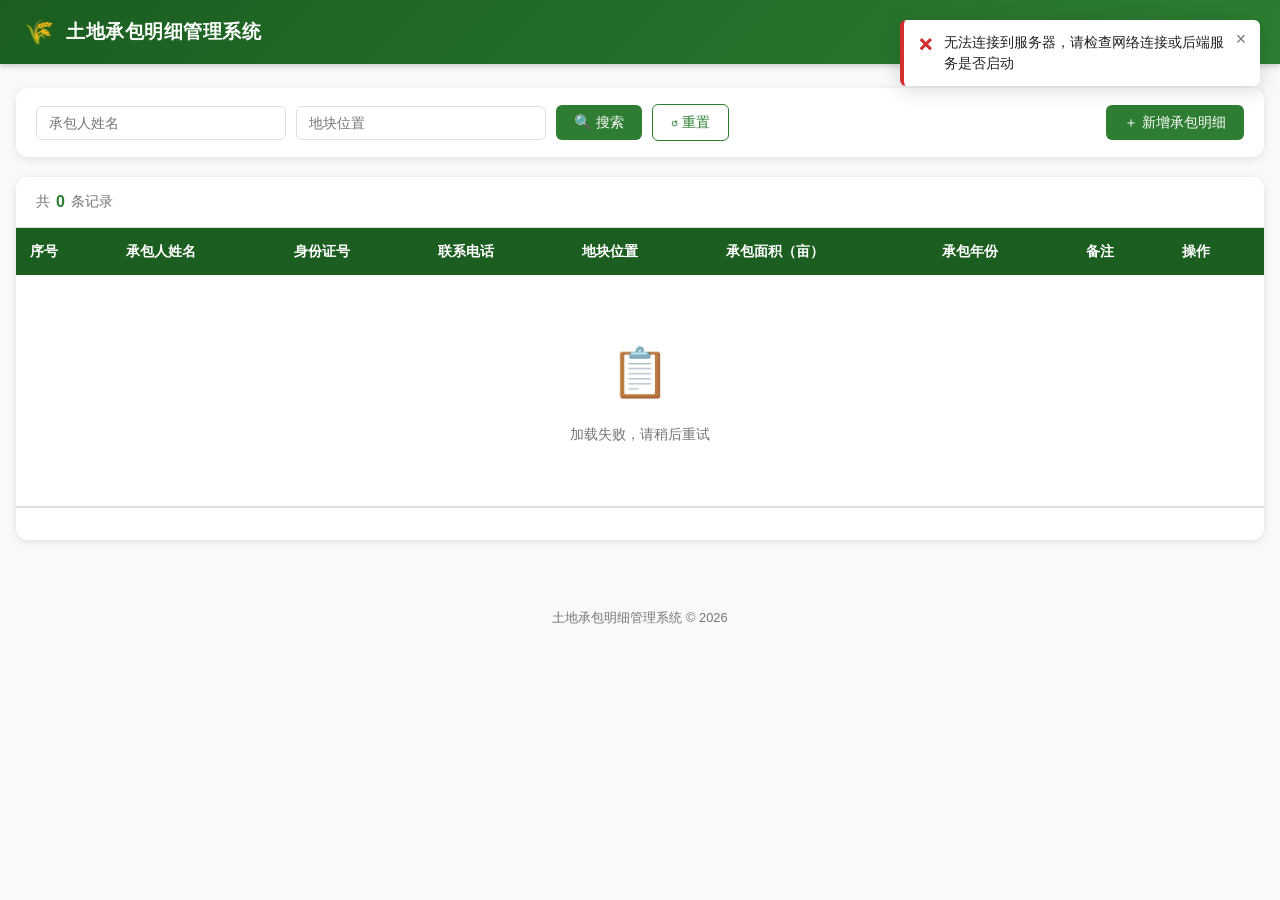
==== index.html @ dae782e6 "Implement land contract frontend management system Co-authored-by: wth803 <54137871+wth803@users.nor" ====
<!DOCTYPE html>
<html lang="zh-CN">
<head>
    <meta charset="UTF-8" />
    <meta name="viewport" content="width=device-width, initial-scale=1.0" />
    <meta name="description" content="土地承包明细管理系统 - 实现土地承包信息的增删改查" />
    <title>土地承包明细管理系统</title>
    <link rel="stylesheet" href="css/style.css" />
</head>
<body>

    <!-- ============================================================
         顶部导航栏
         ============================================================ -->
    <header class="header" role="banner">
        <span class="header-logo" aria-hidden="true">🌾</span>
        <h1 class="header-title">土地承包明细管理系统</h1>
    </header>

    <!-- ============================================================
         主内容区域
         ============================================================ -->
    <main class="main" role="main">

        <!-- 工具栏：搜索框 + 操作按钮 -->
        <section class="toolbar" aria-label="搜索和操作">
            <div class="search-group">
                <input
                    type="text"
                    id="search-name"
                    class="search-input"
                    placeholder="承包人姓名"
                    aria-label="按承包人姓名搜索"
                    maxlength="100"
                />
                <input
                    type="text"
                    id="search-location"
                    class="search-input"
                    placeholder="地块位置"
                    aria-label="按地块位置搜索"
                    maxlength="200"
                />
                <button id="search-btn" class="btn btn-primary" type="button">
                    🔍 搜索
                </button>
                <button id="reset-btn" class="btn btn-secondary" type="button">
                    ↺ 重置
                </button>
            </div>
            <div class="toolbar-actions">
                <button id="add-btn" class="btn btn-primary" type="button">
                    ＋ 新增承包明细
                </button>
            </div>
        </section>

        <!-- 数据卡片：总数显示 + 表格 + 分页 -->
        <section class="data-card" aria-label="土地承包明细列表">

            <!-- 总记录数提示 -->
            <div class="card-info">
                共 <strong id="total-count">0</strong> 条记录
            </div>

            <!-- 表格容器（横向可滚动）-->
            <div class="table-wrapper" role="region" aria-label="数据表格" tabindex="0">
                <table class="data-table" aria-label="土地承包明细数据">
                    <thead>
                        <tr>
                            <th scope="col">序号</th>
                            <th scope="col">承包人姓名</th>
                            <th scope="col">身份证号</th>
                            <th scope="col">联系电话</th>
                            <th scope="col">地块位置</th>
                            <th scope="col">承包面积（亩）</th>
                            <th scope="col">承包年份</th>
                            <th scope="col">备注</th>
                            <th scope="col">操作</th>
                        </tr>
                    </thead>
                    <tbody id="contract-tbody">
                        <!-- 由 JavaScript 动态渲染 -->
                    </tbody>
                </table>
            </div>

            <!-- 分页导航 -->
            <nav class="pagination-wrapper" id="pagination" aria-label="分页导航">
                <!-- 由 JavaScript 动态渲染 -->
            </nav>

        </section>
    </main>

    <!-- ============================================================
         页脚
         ============================================================ -->
    <footer class="footer" role="contentinfo">
        <p>土地承包明细管理系统 &copy; 2026</p>
    </footer>

    <!-- ============================================================
         添加/编辑模态框
         ============================================================ -->
    <div id="contract-modal" class="modal-overlay" role="dialog" aria-modal="true" aria-labelledby="modal-title">
        <div class="modal">

            <!-- 模态框标题栏 -->
            <div class="modal-header">
                <h2 class="modal-title" id="modal-title">新增土地承包明细</h2>
                <button id="modal-close-btn" class="modal-close" type="button" aria-label="关闭对话框">×</button>
            </div>

            <!-- 模态框表单 -->
            <div class="modal-body">
                <form id="contract-form" novalidate>
                    <div class="form-grid">

                        <!-- 承包人姓名 -->
                        <div class="form-group">
                            <label class="form-label" for="field-name">
                                承包人姓名<span class="required" aria-label="必填">*</span>
                            </label>
                            <input
                                type="text"
                                id="field-name"
                                class="form-input"
                                placeholder="请输入承包人姓名"
                                maxlength="50"
                                autocomplete="off"
                            />
                        </div>

                        <!-- 身份证号 -->
                        <div class="form-group">
                            <label class="form-label" for="field-id-card">
                                身份证号<span class="required" aria-label="必填">*</span>
                            </label>
                            <input
                                type="text"
                                id="field-id-card"
                                class="form-input"
                                placeholder="18位身份证号"
                                maxlength="18"
                                autocomplete="off"
                            />
                        </div>

                        <!-- 联系电话 -->
                        <div class="form-group">
                            <label class="form-label" for="field-phone">
                                联系电话<span class="required" aria-label="必填">*</span>
                            </label>
                            <input
                                type="tel"
                                id="field-phone"
                                class="form-input"
                                placeholder="11位手机号码"
                                maxlength="11"
                                autocomplete="off"
                            />
                        </div>

                        <!-- 承包面积 -->
                        <div class="form-group">
                            <label class="form-label" for="field-area">
                                承包面积（亩）<span class="required" aria-label="必填">*</span>
                            </label>
                            <input
                                type="number"
                                id="field-area"
                                class="form-input"
                                placeholder="大于0的数值"
                                min="0.01"
                                step="0.01"
                                autocomplete="off"
                            />
                        </div>

                        <!-- 地块位置 -->
                        <div class="form-group">
                            <label class="form-label" for="field-land-location">
                                地块位置<span class="required" aria-label="必填">*</span>
                            </label>
                            <input
                                type="text"
                                id="field-land-location"
                                class="form-input"
                                placeholder="请输入地块位置"
                                maxlength="200"
                                autocomplete="off"
                            />
                        </div>

                        <!-- 承包年份 -->
                        <div class="form-group">
                            <label class="form-label" for="field-year">
                                承包年份<span class="required" aria-label="必填">*</span>
                            </label>
                            <input
                                type="number"
                                id="field-year"
                                class="form-input"
                                placeholder="1949 ~ 2100"
                                min="1949"
                                max="2100"
                                autocomplete="off"
                            />
                        </div>

                        <!-- 备注（占满整行）-->
                        <div class="form-group full-width">
                            <label class="form-label" for="field-remark">备注</label>
                            <textarea
                                id="field-remark"
                                class="form-textarea"
                                placeholder="选填，如签约年限、特殊说明等"
                                maxlength="500"
                            ></textarea>
                        </div>

                    </div>
                </form>
            </div>

            <!-- 模态框底部按钮 -->
            <div class="modal-footer">
                <button id="modal-cancel-btn" class="btn btn-secondary" type="button">取消</button>
                <button id="modal-submit-btn" class="btn btn-primary" type="submit" form="contract-form">
                    保存
                </button>
            </div>

        </div>
    </div>

    <!-- ============================================================
         Toast 通知容器
         ============================================================ -->
    <div id="toast-container" class="toast-container" role="region" aria-live="polite" aria-label="通知消息"></div>

    <!-- ============================================================
         Loading 加载遮罩
         ============================================================ -->
    <div id="loading-overlay" class="loading-overlay" role="status" aria-live="polite">
        <div class="loading-spinner" aria-hidden="true"></div>
        <span id="loading-text" class="loading-text">加载中...</span>
    </div>

    <!-- ============================================================
         JavaScript 文件加载（按依赖顺序）
         ============================================================ -->
    <script src="js/utils.js"></script>
    <script src="js/api.js"></script>
    <script src="js/validation.js"></script>
    <script src="js/modal.js"></script>
    <script src="js/contracts.js"></script>
    <script src="js/app.js"></script>

</body>
</html>
---- css/style.css ----
/* ========================================
   style.css - 土地承包明细管理系统样式
   使用 CSS 变量定义绿色农业主题
   ======================================== */

/* ---------- CSS 变量：主题色（绿色农业主题）---------- */
:root {
    --color-primary: #2e7d32;        /* 主色调：深绿 */
    --color-primary-light: #4caf50;  /* 浅绿 */
    --color-primary-dark: #1b5e20;   /* 更深的绿 */
    --color-primary-bg: #e8f5e9;     /* 极浅绿背景 */
    --color-accent: #66bb6a;         /* 强调色 */
    --color-danger: #d32f2f;         /* 危险/删除色：红 */
    --color-danger-light: #ef9a9a;
    --color-warning: #f57c00;        /* 警告色：橙 */
    --color-info: #0277bd;           /* 信息色：蓝 */
    --color-success: #2e7d32;        /* 成功色：深绿 */
    --color-text: #212121;           /* 主文字色 */
    --color-text-secondary: #757575; /* 次要文字色 */
    --color-border: #e0e0e0;         /* 边框色 */
    --color-bg: #f9f9f9;             /* 页面背景 */
    --color-card: #ffffff;           /* 卡片背景 */
    --color-table-header: #1b5e20;   /* 表头背景 */
    --color-table-row-even: #f1f8e9; /* 表格偶数行背景 */
    --color-table-hover: #dcedc8;    /* 表格行悬停背景 */

    --border-radius: 6px;
    --border-radius-lg: 12px;
    --shadow: 0 2px 8px rgba(0, 0, 0, 0.1);
    --shadow-lg: 0 4px 20px rgba(0, 0, 0, 0.15);
    --transition: 0.2s ease;

    --font-family: 'PingFang SC', 'Microsoft YaHei', 'Helvetica Neue', Arial, sans-serif;
}

/* ---------- 基础重置 ---------- */
*, *::before, *::after {
    box-sizing: border-box;
    margin: 0;
    padding: 0;
}

html {
    font-size: 16px;
    scroll-behavior: smooth;
}

body {
    font-family: var(--font-family);
    color: var(--color-text);
    background-color: var(--color-bg);
    line-height: 1.6;
    min-height: 100vh;
}

body.modal-open {
    overflow: hidden;
}

/* ---------- 顶部导航栏 ---------- */
.header {
    background: linear-gradient(135deg, var(--color-primary-dark), var(--color-primary));
    color: #fff;
    padding: 0 24px;
    height: 64px;
    display: flex;
    align-items: center;
    box-shadow: 0 2px 6px rgba(0,0,0,0.2);
    position: sticky;
    top: 0;
    z-index: 100;
}

.header-logo {
    font-size: 1.5rem;
    margin-right: 12px;
}

.header-title {
    font-size: 1.2rem;
    font-weight: 600;
    letter-spacing: 0.5px;
}

/* ---------- 主内容区域 ---------- */
.main {
    max-width: 1400px;
    margin: 0 auto;
    padding: 24px 16px;
}

/* ---------- 工具栏（搜索 + 添加按钮）---------- */
.toolbar {
    background: var(--color-card);
    border-radius: var(--border-radius-lg);
    padding: 16px 20px;
    margin-bottom: 20px;
    box-shadow: var(--shadow);
    display: flex;
    flex-wrap: wrap;
    align-items: center;
    gap: 12px;
}

.search-group {
    display: flex;
    flex-wrap: wrap;
    align-items: center;
    gap: 10px;
    flex: 1;
}

.search-input {
    padding: 8px 12px;
    border: 1px solid var(--color-border);
    border-radius: var(--border-radius);
    font-size: 0.9rem;
    color: var(--color-text);
    background: #fff;
    transition: border-color var(--transition);
    min-width: 160px;
    flex: 1;
    max-width: 250px;
}

.search-input:focus {
    outline: none;
    border-color: var(--color-primary-light);
    box-shadow: 0 0 0 3px rgba(76,175,80,0.15);
}

.search-input::placeholder {
    color: var(--color-text-secondary);
}

.toolbar-actions {
    display: flex;
    gap: 10px;
    flex-shrink: 0;
    margin-left: auto;
}

/* ---------- 按钮样式 ---------- */
.btn {
    display: inline-flex;
    align-items: center;
    justify-content: center;
    gap: 6px;
    padding: 8px 18px;
    border: none;
    border-radius: var(--border-radius);
    font-size: 0.9rem;
    font-family: var(--font-family);
    cursor: pointer;
    transition: background var(--transition), transform var(--transition), box-shadow var(--transition);
    white-space: nowrap;
    text-decoration: none;
    user-select: none;
}

.btn:active {
    transform: translateY(1px);
}

.btn:disabled {
    opacity: 0.6;
    cursor: not-allowed;
}

/* 主要按钮（搜索、添加、保存）*/
.btn-primary {
    background: var(--color-primary);
    color: #fff;
}

.btn-primary:hover:not(:disabled) {
    background: var(--color-primary-dark);
    box-shadow: 0 2px 6px rgba(46,125,50,0.35);
}

/* 次要按钮（重置、取消）*/
.btn-secondary {
    background: #fff;
    color: var(--color-primary);
    border: 1px solid var(--color-primary);
}

.btn-secondary:hover:not(:disabled) {
    background: var(--color-primary-bg);
}

/* 危险按钮（删除）*/
.btn-danger {
    background: var(--color-danger);
    color: #fff;
}

.btn-danger:hover:not(:disabled) {
    background: #b71c1c;
    box-shadow: 0 2px 6px rgba(211,47,47,0.35);
}

/* 表格操作小按钮 */
.btn-sm {
    padding: 4px 12px;
    font-size: 0.8rem;
}

.btn-edit {
    background: var(--color-primary-light);
    color: #fff;
}

.btn-edit:hover {
    background: var(--color-primary);
}

.btn-delete {
    background: #ef5350;
    color: #fff;
}

.btn-delete:hover {
    background: var(--color-danger);
}

/* ---------- 数据卡片容器 ---------- */
.data-card {
    background: var(--color-card);
    border-radius: var(--border-radius-lg);
    box-shadow: var(--shadow);
    overflow: hidden;
}

/* 卡片顶部信息栏 */
.card-info {
    padding: 12px 20px;
    border-bottom: 1px solid var(--color-border);
    font-size: 0.9rem;
    color: var(--color-text-secondary);
    display: flex;
    align-items: center;
    gap: 6px;
}

.card-info strong {
    color: var(--color-primary);
    font-size: 1rem;
}

/* ---------- 表格样式 ---------- */
.table-wrapper {
    overflow-x: auto;
    -webkit-overflow-scrolling: touch;
}

.data-table {
    width: 100%;
    border-collapse: collapse;
    font-size: 0.9rem;
    min-width: 900px;
}

.data-table thead th {
    background: var(--color-table-header);
    color: #fff;
    padding: 12px 14px;
    text-align: left;
    font-weight: 600;
    white-space: nowrap;
    position: sticky;
    top: 0;
    z-index: 1;
}

.data-table thead th:first-child {
    border-radius: 0;
}

.data-table tbody tr {
    border-bottom: 1px solid var(--color-border);
    transition: background var(--transition);
}

.data-table tbody tr:nth-child(even) {
    background: var(--color-table-row-even);
}

.data-table tbody tr:hover {
    background: var(--color-table-hover);
}

.data-table td {
    padding: 10px 14px;
    vertical-align: middle;
}

/* 超长文字截断 */
.location-cell,
.remark-cell {
    max-width: 180px;
    overflow: hidden;
    text-overflow: ellipsis;
    white-space: nowrap;
}

/* 操作列 */
.action-cell {
    white-space: nowrap;
    display: flex;
    gap: 6px;
    flex-wrap: nowrap;
}

/* ---------- 空状态 ---------- */
.empty-state {
    text-align: center;
    padding: 60px 20px !important;
    color: var(--color-text-secondary);
}

.empty-icon {
    font-size: 3rem;
    margin-bottom: 12px;
}

/* ---------- 分页 ---------- */
.pagination-wrapper {
    padding: 16px 20px;
    display: flex;
    justify-content: center;
    align-items: center;
    flex-wrap: wrap;
    gap: 6px;
    border-top: 1px solid var(--color-border);
}

.page-btn {
    min-width: 38px;
    height: 36px;
    padding: 0 10px;
    border: 1px solid var(--color-border);
    background: #fff;
    color: var(--color-primary);
    border-radius: var(--border-radius);
    font-size: 0.85rem;
    cursor: pointer;
    transition: all var(--transition);
    white-space: nowrap;
}

.page-btn:hover:not(:disabled):not(.active) {
    background: var(--color-primary-bg);
    border-color: var(--color-primary);
}

.page-btn.active {
    background: var(--color-primary);
    color: #fff;
    border-color: var(--color-primary);
    font-weight: 600;
}

.page-btn.disabled,
.page-btn:disabled {
    color: var(--color-text-secondary);
    cursor: not-allowed;
    opacity: 0.5;
}

.page-ellipsis {
    display: inline-flex;
    align-items: center;
    justify-content: center;
    min-width: 28px;
    height: 36px;
    color: var(--color-text-secondary);
    font-size: 0.9rem;
}

/* ---------- 模态框 ---------- */
.modal-overlay {
    display: none;
    position: fixed;
    inset: 0;
    background: rgba(0, 0, 0, 0.5);
    z-index: 1000;
    align-items: center;
    justify-content: center;
    padding: 16px;
}

.modal-overlay.active {
    display: flex;
}

.modal {
    background: var(--color-card);
    border-radius: var(--border-radius-lg);
    box-shadow: var(--shadow-lg);
    width: 100%;
    max-width: 560px;
    max-height: 90vh;
    display: flex;
    flex-direction: column;
    animation: modalIn 0.2s ease;
}

@keyframes modalIn {
    from { transform: translateY(-20px); opacity: 0; }
    to { transform: translateY(0); opacity: 1; }
}

/* 模态框标题栏 */
.modal-header {
    display: flex;
    align-items: center;
    justify-content: space-between;
    padding: 18px 24px;
    border-bottom: 1px solid var(--color-border);
    background: var(--color-primary-bg);
    border-radius: var(--border-radius-lg) var(--border-radius-lg) 0 0;
    flex-shrink: 0;
}

.modal-title {
    font-size: 1.1rem;
    font-weight: 600;
    color: var(--color-primary-dark);
}

.modal-close {
    background: none;
    border: none;
    font-size: 1.4rem;
    cursor: pointer;
    color: var(--color-text-secondary);
    padding: 4px 8px;
    border-radius: 4px;
    line-height: 1;
    transition: background var(--transition), color var(--transition);
}

.modal-close:hover {
    background: var(--color-border);
    color: var(--color-text);
}

/* 模态框内容区（可滚动）*/
.modal-body {
    padding: 20px 24px;
    overflow-y: auto;
    flex: 1;
}

/* 模态框底部操作栏 */
.modal-footer {
    display: flex;
    justify-content: flex-end;
    gap: 12px;
    padding: 16px 24px;
    border-top: 1px solid var(--color-border);
    flex-shrink: 0;
}

/* ---------- 表单样式 ---------- */
.form-grid {
    display: grid;
    grid-template-columns: 1fr 1fr;
    gap: 16px;
}

.form-group {
    display: flex;
    flex-direction: column;
    gap: 6px;
}

/* 备注字段占满整行 */
.form-group.full-width {
    grid-column: 1 / -1;
}

.form-label {
    font-size: 0.875rem;
    font-weight: 500;
    color: var(--color-text);
}

/* 必填标记 */
.form-label .required {
    color: var(--color-danger);
    margin-left: 2px;
}

.form-input,
.form-textarea {
    padding: 9px 12px;
    border: 1px solid var(--color-border);
    border-radius: var(--border-radius);
    font-size: 0.9rem;
    font-family: var(--font-family);
    color: var(--color-text);
    background: #fff;
    transition: border-color var(--transition), box-shadow var(--transition);
    width: 100%;
}

.form-input:focus,
.form-textarea:focus {
    outline: none;
    border-color: var(--color-primary-light);
    box-shadow: 0 0 0 3px rgba(76,175,80,0.15);
}

.form-textarea {
    resize: vertical;
    min-height: 72px;
}

/* 验证失败时的输入框红色边框 */
.form-input.input-error,
.form-textarea.input-error {
    border-color: var(--color-danger);
    box-shadow: 0 0 0 3px rgba(211,47,47,0.12);
}

/* 字段错误提示文字 */
.field-error {
    font-size: 0.78rem;
    color: var(--color-danger);
    display: block;
    margin-top: 2px;
}

/* ---------- Toast 通知 ---------- */
.toast-container {
    position: fixed;
    top: 20px;
    right: 20px;
    z-index: 9999;
    display: flex;
    flex-direction: column;
    gap: 8px;
    max-width: 360px;
    width: calc(100vw - 40px);
    pointer-events: none;
}

.toast {
    display: flex;
    align-items: flex-start;
    gap: 10px;
    padding: 12px 14px;
    border-radius: var(--border-radius);
    box-shadow: var(--shadow-lg);
    background: #fff;
    border-left: 4px solid;
    opacity: 0;
    transform: translateX(30px);
    transition: opacity 0.3s ease, transform 0.3s ease;
    pointer-events: auto;
    word-break: break-word;
}

.toast.toast-show {
    opacity: 1;
    transform: translateX(0);
}

.toast.toast-hide {
    opacity: 0;
    transform: translateX(30px);
}

.toast-success { border-left-color: var(--color-success); }
.toast-error   { border-left-color: var(--color-danger); }
.toast-warning { border-left-color: var(--color-warning); }
.toast-info    { border-left-color: var(--color-info); }

.toast-icon {
    font-size: 1rem;
    font-weight: bold;
    flex-shrink: 0;
    margin-top: 1px;
}

.toast-success .toast-icon { color: var(--color-success); }
.toast-error   .toast-icon { color: var(--color-danger); }
.toast-warning .toast-icon { color: var(--color-warning); }
.toast-info    .toast-icon { color: var(--color-info); }

.toast-message {
    flex: 1;
    font-size: 0.875rem;
    line-height: 1.5;
}

.toast-close {
    background: none;
    border: none;
    cursor: pointer;
    color: var(--color-text-secondary);
    font-size: 1.1rem;
    padding: 0;
    line-height: 1;
    flex-shrink: 0;
    margin-top: -1px;
    transition: color var(--transition);
}

.toast-close:hover {
    color: var(--color-text);
}

/* ---------- Loading 遮罩 ---------- */
.loading-overlay {
    display: none;
    position: fixed;
    inset: 0;
    background: rgba(255, 255, 255, 0.75);
    z-index: 2000;
    align-items: center;
    justify-content: center;
    flex-direction: column;
    gap: 16px;
}

.loading-overlay.active {
    display: flex;
}

.loading-spinner {
    width: 44px;
    height: 44px;
    border: 4px solid var(--color-primary-bg);
    border-top-color: var(--color-primary);
    border-radius: 50%;
    animation: spin 0.8s linear infinite;
}

@keyframes spin {
    to { transform: rotate(360deg); }
}

.loading-text {
    font-size: 0.9rem;
    color: var(--color-primary-dark);
    font-weight: 500;
}

/* ---------- 页脚 ---------- */
.footer {
    text-align: center;
    padding: 20px;
    color: var(--color-text-secondary);
    font-size: 0.8rem;
    margin-top: 24px;
}

/* ========================================
   响应式设计 - 媒体查询
   ======================================== */

/* ---------- 平板端（≤ 1024px）---------- */
@media (max-width: 1024px) {
    .main {
        padding: 16px 12px;
    }

    .location-cell,
    .remark-cell {
        max-width: 120px;
    }
}

/* ---------- 手机端（≤ 768px）---------- */
@media (max-width: 768px) {
    .header {
        padding: 0 16px;
        height: 56px;
    }

    .header-title {
        font-size: 1rem;
    }

    .main {
        padding: 12px 10px;
    }

    .toolbar {
        flex-direction: column;
        align-items: stretch;
        gap: 10px;
    }

    .search-group {
        flex-direction: column;
        align-items: stretch;
    }

    .search-input {
        max-width: 100%;
        width: 100%;
    }

    .toolbar-actions {
        margin-left: 0;
        justify-content: flex-end;
    }

    /* 移动端表格横向滚动 */
    .table-wrapper {
        overflow-x: auto;
    }

    .card-info {
        padding: 10px 14px;
        font-size: 0.85rem;
    }

    /* 模态框在移动端全屏 */
    .modal-overlay {
        padding: 0;
        align-items: flex-end;
    }

    .modal {
        max-width: 100%;
        max-height: 96vh;
        border-radius: var(--border-radius-lg) var(--border-radius-lg) 0 0;
        animation: modalInMobile 0.25s ease;
    }

    @keyframes modalInMobile {
        from { transform: translateY(40px); opacity: 0; }
        to { transform: translateY(0); opacity: 1; }
    }

    .form-grid {
        grid-template-columns: 1fr;
    }

    .form-group.full-width {
        grid-column: 1;
    }

    .modal-body {
        padding: 16px;
    }

    .modal-header,
    .modal-footer {
        padding: 14px 16px;
    }

    .pagination-wrapper {
        padding: 12px;
        gap: 4px;
    }

    .page-btn {
        min-width: 32px;
        height: 32px;
        font-size: 0.8rem;
        padding: 0 8px;
    }

    /* Toast 在移动端靠底部 */
    .toast-container {
        top: auto;
        bottom: 20px;
        right: 10px;
        left: 10px;
        width: auto;
        max-width: 100%;
    }
}

/* ---------- 超小屏（≤ 480px）---------- */
@media (max-width: 480px) {
    .header-logo {
        display: none;
    }

    .btn {
        padding: 7px 12px;
        font-size: 0.85rem;
    }

    .action-cell {
        flex-direction: column;
    }

    .btn-sm {
        width: 100%;
        justify-content: center;
    }
}
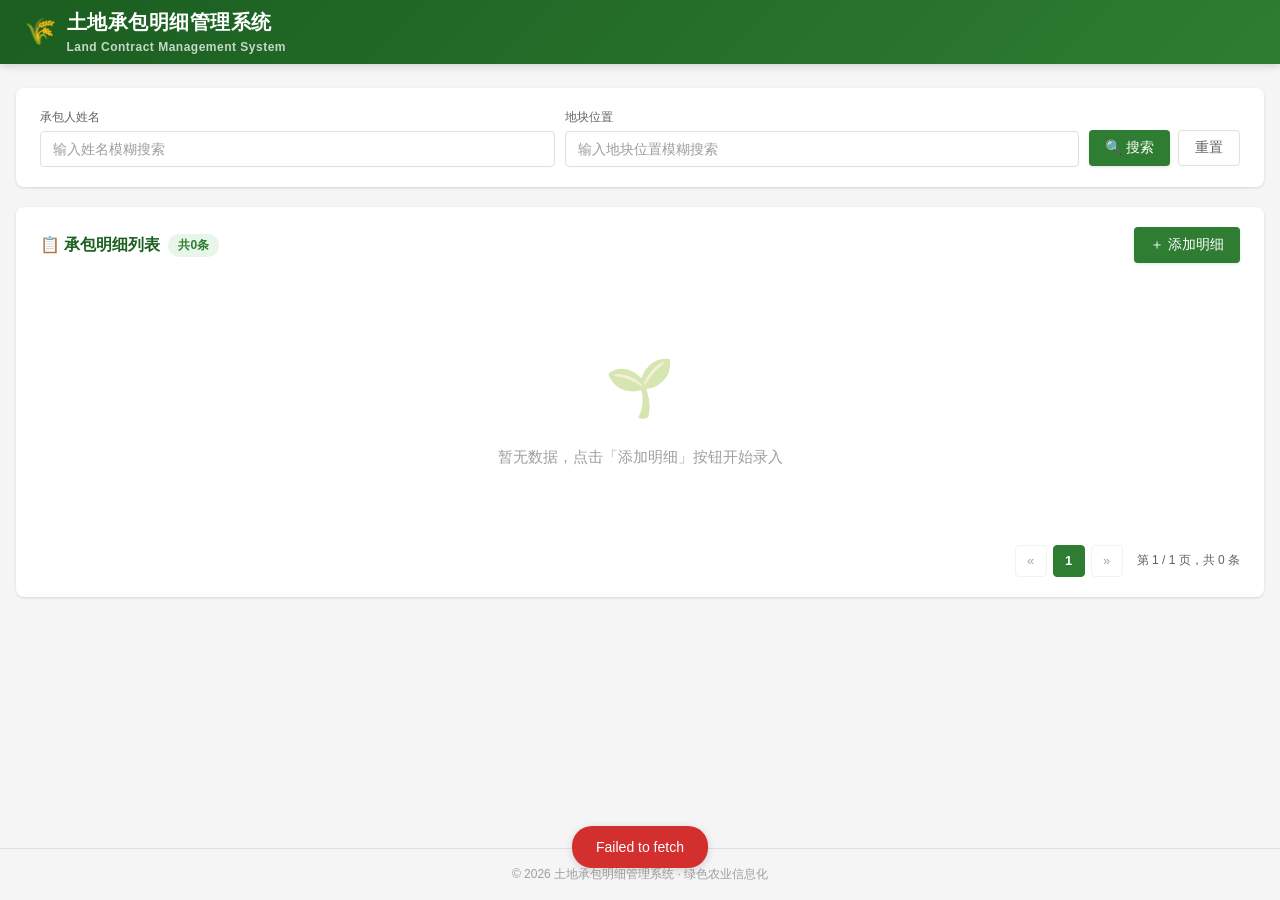
==== commit 962c4001: "feat: implement land contract management frontend SPA Co-authored-by: wth803 <54137871+wth803@users." ====
--- a/index.html
+++ b/index.html
@@ -1,262 +1,278 @@
 <!DOCTYPE html>
 <html lang="zh-CN">
 <head>
-    <meta charset="UTF-8" />
-    <meta name="viewport" content="width=device-width, initial-scale=1.0" />
-    <meta name="description" content="土地承包明细管理系统 - 实现土地承包信息的增删改查" />
-    <title>土地承包明细管理系统</title>
-    <link rel="stylesheet" href="css/style.css" />
+  <meta charset="UTF-8" />
+  <meta name="viewport" content="width=device-width, initial-scale=1.0" />
+  <title>土地承包明细管理系统</title>
+  <link rel="stylesheet" href="css/style.css" />
 </head>
 <body>
-
-    <!-- ============================================================
-         顶部导航栏
-         ============================================================ -->
+  <div class="page-wrapper">
+
+    <!-- ==================== 顶部导航 ==================== -->
     <header class="header" role="banner">
-        <span class="header-logo" aria-hidden="true">🌾</span>
-        <h1 class="header-title">土地承包明细管理系统</h1>
+      <div class="header-brand">
+        <span class="logo-icon" aria-hidden="true">🌾</span>
+        <div>
+          <div>土地承包明细管理系统</div>
+          <div class="header-subtitle">Land Contract Management System</div>
+        </div>
+      </div>
     </header>
 
-    <!-- ============================================================
-         主内容区域
-         ============================================================ -->
-    <main class="main" role="main">
-
-        <!-- 工具栏：搜索框 + 操作按钮 -->
-        <section class="toolbar" aria-label="搜索和操作">
-            <div class="search-group">
-                <input
-                    type="text"
-                    id="search-name"
-                    class="search-input"
-                    placeholder="承包人姓名"
-                    aria-label="按承包人姓名搜索"
-                    maxlength="100"
-                />
-                <input
-                    type="text"
-                    id="search-location"
-                    class="search-input"
-                    placeholder="地块位置"
-                    aria-label="按地块位置搜索"
-                    maxlength="200"
-                />
-                <button id="search-btn" class="btn btn-primary" type="button">
-                    🔍 搜索
-                </button>
-                <button id="reset-btn" class="btn btn-secondary" type="button">
-                    ↺ 重置
-                </button>
-            </div>
-            <div class="toolbar-actions">
-                <button id="add-btn" class="btn btn-primary" type="button">
-                    ＋ 新增承包明细
-                </button>
-            </div>
-        </section>
-
-        <!-- 数据卡片：总数显示 + 表格 + 分页 -->
-        <section class="data-card" aria-label="土地承包明细列表">
-
-            <!-- 总记录数提示 -->
-            <div class="card-info">
-                共 <strong id="total-count">0</strong> 条记录
-            </div>
-
-            <!-- 表格容器（横向可滚动）-->
-            <div class="table-wrapper" role="region" aria-label="数据表格" tabindex="0">
-                <table class="data-table" aria-label="土地承包明细数据">
-                    <thead>
-                        <tr>
-                            <th scope="col">序号</th>
-                            <th scope="col">承包人姓名</th>
-                            <th scope="col">身份证号</th>
-                            <th scope="col">联系电话</th>
-                            <th scope="col">地块位置</th>
-                            <th scope="col">承包面积（亩）</th>
-                            <th scope="col">承包年份</th>
-                            <th scope="col">备注</th>
-                            <th scope="col">操作</th>
-                        </tr>
-                    </thead>
-                    <tbody id="contract-tbody">
-                        <!-- 由 JavaScript 动态渲染 -->
-                    </tbody>
-                </table>
-            </div>
-
-            <!-- 分页导航 -->
-            <nav class="pagination-wrapper" id="pagination" aria-label="分页导航">
-                <!-- 由 JavaScript 动态渲染 -->
-            </nav>
-
-        </section>
+    <!-- ==================== 主内容区 ==================== -->
+    <main class="main-content" role="main">
+
+      <!-- 搜索卡片 -->
+      <section class="card" aria-label="搜索">
+        <div class="search-bar">
+          <div class="search-group">
+            <label for="searchName">承包人姓名</label>
+            <input
+              type="text"
+              id="searchName"
+              class="form-control"
+              placeholder="输入姓名模糊搜索"
+              maxlength="100"
+              aria-label="按承包人姓名搜索"
+            />
+          </div>
+          <div class="search-group">
+            <label for="searchLocation">地块位置</label>
+            <input
+              type="text"
+              id="searchLocation"
+              class="form-control"
+              placeholder="输入地块位置模糊搜索"
+              maxlength="200"
+              aria-label="按地块位置搜索"
+            />
+          </div>
+          <div class="search-actions">
+            <button id="searchBtn" class="btn btn-primary" aria-label="搜索">🔍 搜索</button>
+            <button id="resetBtn" class="btn btn-secondary" aria-label="重置搜索">重置</button>
+          </div>
+        </div>
+      </section>
+
+      <!-- 列表卡片 -->
+      <section class="card" id="tableSection" aria-label="土地承包明细列表">
+
+        <!-- 工具栏 -->
+        <div class="toolbar">
+          <div class="toolbar-left">
+            <h2 class="section-title">📋 承包明细列表</h2>
+            <span class="total-badge">共 <span id="totalCount">0</span> 条</span>
+          </div>
+          <div class="toolbar-right">
+            <button id="addBtn" class="btn btn-primary" aria-label="添加土地承包明细">
+              ＋ 添加明细
+            </button>
+          </div>
+        </div>
+
+        <!-- 表格 -->
+        <div id="tableWrapper" class="table-wrapper" role="region" aria-label="数据表格">
+          <table class="data-table" aria-label="土地承包明细数据表">
+            <thead>
+              <tr>
+                <th scope="col">#</th>
+                <th scope="col">承包人姓名</th>
+                <th scope="col">身份证号</th>
+                <th scope="col">联系电话</th>
+                <th scope="col">地块位置</th>
+                <th scope="col">面积（亩）</th>
+                <th scope="col">承包年份</th>
+                <th scope="col">备注</th>
+                <th scope="col">操作</th>
+              </tr>
+            </thead>
+            <tbody id="contractTableBody"></tbody>
+          </table>
+        </div>
+
+        <!-- 空数据提示 -->
+        <div id="emptyState" class="empty-state" style="display:none;" role="status" aria-live="polite">
+          <div class="empty-icon" aria-hidden="true">🌱</div>
+          <p>暂无数据，点击「添加明细」按钮开始录入</p>
+        </div>
+
+        <!-- 分页 -->
+        <nav id="pagination" class="pagination-wrapper" aria-label="分页导航"></nav>
+
+      </section>
     </main>
 
-    <!-- ============================================================
-         页脚
-         ============================================================ -->
+    <!-- ==================== 页脚 ==================== -->
     <footer class="footer" role="contentinfo">
-        <p>土地承包明细管理系统 &copy; 2026</p>
+      <p>&copy; 2026 土地承包明细管理系统 · 绿色农业信息化</p>
     </footer>
-
-    <!-- ============================================================
-         添加/编辑模态框
-         ============================================================ -->
-    <div id="contract-modal" class="modal-overlay" role="dialog" aria-modal="true" aria-labelledby="modal-title">
-        <div class="modal">
-
-            <!-- 模态框标题栏 -->
-            <div class="modal-header">
-                <h2 class="modal-title" id="modal-title">新增土地承包明细</h2>
-                <button id="modal-close-btn" class="modal-close" type="button" aria-label="关闭对话框">×</button>
-            </div>
-
-            <!-- 模态框表单 -->
-            <div class="modal-body">
-                <form id="contract-form" novalidate>
-                    <div class="form-grid">
-
-                        <!-- 承包人姓名 -->
-                        <div class="form-group">
-                            <label class="form-label" for="field-name">
-                                承包人姓名<span class="required" aria-label="必填">*</span>
-                            </label>
-                            <input
-                                type="text"
-                                id="field-name"
-                                class="form-input"
-                                placeholder="请输入承包人姓名"
-                                maxlength="50"
-                                autocomplete="off"
-                            />
-                        </div>
-
-                        <!-- 身份证号 -->
-                        <div class="form-group">
-                            <label class="form-label" for="field-id-card">
-                                身份证号<span class="required" aria-label="必填">*</span>
-                            </label>
-                            <input
-                                type="text"
-                                id="field-id-card"
-                                class="form-input"
-                                placeholder="18位身份证号"
-                                maxlength="18"
-                                autocomplete="off"
-                            />
-                        </div>
-
-                        <!-- 联系电话 -->
-                        <div class="form-group">
-                            <label class="form-label" for="field-phone">
-                                联系电话<span class="required" aria-label="必填">*</span>
-                            </label>
-                            <input
-                                type="tel"
-                                id="field-phone"
-                                class="form-input"
-                                placeholder="11位手机号码"
-                                maxlength="11"
-                                autocomplete="off"
-                            />
-                        </div>
-
-                        <!-- 承包面积 -->
-                        <div class="form-group">
-                            <label class="form-label" for="field-area">
-                                承包面积（亩）<span class="required" aria-label="必填">*</span>
-                            </label>
-                            <input
-                                type="number"
-                                id="field-area"
-                                class="form-input"
-                                placeholder="大于0的数值"
-                                min="0.01"
-                                step="0.01"
-                                autocomplete="off"
-                            />
-                        </div>
-
-                        <!-- 地块位置 -->
-                        <div class="form-group">
-                            <label class="form-label" for="field-land-location">
-                                地块位置<span class="required" aria-label="必填">*</span>
-                            </label>
-                            <input
-                                type="text"
-                                id="field-land-location"
-                                class="form-input"
-                                placeholder="请输入地块位置"
-                                maxlength="200"
-                                autocomplete="off"
-                            />
-                        </div>
-
-                        <!-- 承包年份 -->
-                        <div class="form-group">
-                            <label class="form-label" for="field-year">
-                                承包年份<span class="required" aria-label="必填">*</span>
-                            </label>
-                            <input
-                                type="number"
-                                id="field-year"
-                                class="form-input"
-                                placeholder="1949 ~ 2100"
-                                min="1949"
-                                max="2100"
-                                autocomplete="off"
-                            />
-                        </div>
-
-                        <!-- 备注（占满整行）-->
-                        <div class="form-group full-width">
-                            <label class="form-label" for="field-remark">备注</label>
-                            <textarea
-                                id="field-remark"
-                                class="form-textarea"
-                                placeholder="选填，如签约年限、特殊说明等"
-                                maxlength="500"
-                            ></textarea>
-                        </div>
-
-                    </div>
-                </form>
-            </div>
-
-            <!-- 模态框底部按钮 -->
-            <div class="modal-footer">
-                <button id="modal-cancel-btn" class="btn btn-secondary" type="button">取消</button>
-                <button id="modal-submit-btn" class="btn btn-primary" type="submit" form="contract-form">
-                    保存
-                </button>
-            </div>
-
-        </div>
+  </div><!-- end .page-wrapper -->
+
+  <!-- ==================== 添加/编辑 模态框 ==================== -->
+  <div id="contractModal" class="modal-overlay" role="dialog" aria-modal="true" aria-labelledby="modalTitle">
+    <div class="modal-box">
+      <div class="modal-header">
+        <h3 id="modalTitle" class="modal-title">添加土地承包明细</h3>
+        <button id="modalCloseBtn" class="modal-close" aria-label="关闭">&times;</button>
+      </div>
+      <div class="modal-body">
+        <form id="contractForm" novalidate autocomplete="off">
+          <div class="form-grid">
+
+            <!-- 姓名 -->
+            <div class="form-group">
+              <label for="fieldName" class="form-label">
+                承包人姓名<span class="required">*</span>
+              </label>
+              <input
+                type="text"
+                id="fieldName"
+                class="form-control"
+                placeholder="请输入承包人姓名"
+                maxlength="50"
+                data-error-target="errorName"
+                aria-describedby="errorName"
+              />
+              <span id="errorName" class="field-error" role="alert"></span>
+            </div>
+
+            <!-- 身份证号 -->
+            <div class="form-group">
+              <label for="fieldIdCard" class="form-label">
+                身份证号<span class="required">*</span>
+              </label>
+              <input
+                type="text"
+                id="fieldIdCard"
+                class="form-control"
+                placeholder="18位，末位可为X"
+                maxlength="18"
+                data-error-target="errorIdCard"
+                aria-describedby="errorIdCard"
+              />
+              <span id="errorIdCard" class="field-error" role="alert"></span>
+            </div>
+
+            <!-- 联系电话 -->
+            <div class="form-group">
+              <label for="fieldPhone" class="form-label">
+                联系电话<span class="required">*</span>
+              </label>
+              <input
+                type="text"
+                id="fieldPhone"
+                class="form-control"
+                placeholder="11位纯数字"
+                maxlength="11"
+                data-error-target="errorPhone"
+                aria-describedby="errorPhone"
+              />
+              <span id="errorPhone" class="field-error" role="alert"></span>
+            </div>
+
+            <!-- 承包年份 -->
+            <div class="form-group">
+              <label for="fieldYear" class="form-label">
+                承包年份<span class="required">*</span>
+              </label>
+              <input
+                type="number"
+                id="fieldYear"
+                class="form-control"
+                placeholder="1949 ~ 2100"
+                min="1949"
+                max="2100"
+                data-error-target="errorYear"
+                aria-describedby="errorYear"
+              />
+              <span id="errorYear" class="field-error" role="alert"></span>
+            </div>
+
+            <!-- 地块位置（占整行） -->
+            <div class="form-group full-width">
+              <label for="fieldLandLocation" class="form-label">
+                地块位置<span class="required">*</span>
+              </label>
+              <input
+                type="text"
+                id="fieldLandLocation"
+                class="form-control"
+                placeholder="请输入地块位置"
+                maxlength="200"
+                data-error-target="errorLandLocation"
+                aria-describedby="errorLandLocation"
+              />
+              <span id="errorLandLocation" class="field-error" role="alert"></span>
+            </div>
+
+            <!-- 承包面积 -->
+            <div class="form-group">
+              <label for="fieldArea" class="form-label">
+                承包面积（亩）<span class="required">*</span>
+              </label>
+              <input
+                type="number"
+                id="fieldArea"
+                class="form-control"
+                placeholder="大于 0 的数值"
+                min="0.01"
+                step="0.01"
+                data-error-target="errorArea"
+                aria-describedby="errorArea"
+              />
+              <span id="errorArea" class="field-error" role="alert"></span>
+            </div>
+
+            <!-- 备注 -->
+            <div class="form-group full-width">
+              <label for="fieldRemark" class="form-label">备注</label>
+              <textarea
+                id="fieldRemark"
+                class="form-control"
+                placeholder="可选，填写相关备注信息"
+                maxlength="500"
+                rows="3"
+              ></textarea>
+            </div>
+
+          </div><!-- end .form-grid -->
+        </form>
+      </div>
+      <div class="modal-footer">
+        <button id="modalCancelBtn" class="btn btn-secondary">取消</button>
+        <button id="submitBtn" class="btn btn-primary">提交</button>
+      </div>
     </div>
-
-    <!-- ============================================================
-         Toast 通知容器
-         ============================================================ -->
-    <div id="toast-container" class="toast-container" role="region" aria-live="polite" aria-label="通知消息"></div>
-
-    <!-- ============================================================
-         Loading 加载遮罩
-         ============================================================ -->
-    <div id="loading-overlay" class="loading-overlay" role="status" aria-live="polite">
-        <div class="loading-spinner" aria-hidden="true"></div>
-        <span id="loading-text" class="loading-text">加载中...</span>
+  </div>
+
+  <!-- ==================== 删除确认对话框 ==================== -->
+  <div id="deleteDialog" class="dialog-overlay" role="alertdialog" aria-modal="true" aria-labelledby="deleteDialogTitle">
+    <div class="dialog-box">
+      <div class="dialog-icon" aria-hidden="true">⚠️</div>
+      <h3 id="deleteDialogTitle" class="dialog-title">确认删除</h3>
+      <p id="deleteConfirmMsg" class="dialog-msg"></p>
+      <div class="dialog-actions">
+        <button id="deleteCancelBtn" class="btn btn-secondary">取消</button>
+        <button id="deleteConfirmBtn" class="btn btn-danger">确认删除</button>
+      </div>
     </div>
-
-    <!-- ============================================================
-         JavaScript 文件加载（按依赖顺序）
-         ============================================================ -->
-    <script src="js/utils.js"></script>
-    <script src="js/api.js"></script>
-    <script src="js/validation.js"></script>
-    <script src="js/modal.js"></script>
-    <script src="js/contracts.js"></script>
-    <script src="js/app.js"></script>
-
+  </div>
+
+  <!-- ==================== Loading 遮罩 ==================== -->
+  <div id="loadingOverlay" class="loading-overlay" role="status" aria-label="加载中" aria-live="polite">
+    <div class="spinner" aria-hidden="true"></div>
+  </div>
+
+  <!-- ==================== Toast 通知 ==================== -->
+  <div id="toast" class="toast" role="status" aria-live="polite" aria-atomic="true"></div>
+
+  <!-- ==================== JavaScript 模块（按依赖顺序加载） ==================== -->
+  <script src="js/utils.js"></script>
+  <script src="js/api.js"></script>
+  <script src="js/validation.js"></script>
+  <script src="js/modal.js"></script>
+  <script src="js/contracts.js"></script>
+  <script src="js/app.js"></script>
 </body>
 </html>
--- a/css/style.css
+++ b/css/style.css
@@ -1,800 +1,790 @@
-/* ========================================
-   style.css - 土地承包明细管理系统样式
-   使用 CSS 变量定义绿色农业主题
-   ======================================== */
-
-/* ---------- CSS 变量：主题色（绿色农业主题）---------- */
+/* ============================================================
+   style.css - 绿色农业主题样式
+   CSS 变量统一管理主题色，支持响应式布局
+   ============================================================ */
+
+/* ==================== CSS 变量 ==================== */
 :root {
-    --color-primary: #2e7d32;        /* 主色调：深绿 */
-    --color-primary-light: #4caf50;  /* 浅绿 */
-    --color-primary-dark: #1b5e20;   /* 更深的绿 */
-    --color-primary-bg: #e8f5e9;     /* 极浅绿背景 */
-    --color-accent: #66bb6a;         /* 强调色 */
-    --color-danger: #d32f2f;         /* 危险/删除色：红 */
-    --color-danger-light: #ef9a9a;
-    --color-warning: #f57c00;        /* 警告色：橙 */
-    --color-info: #0277bd;           /* 信息色：蓝 */
-    --color-success: #2e7d32;        /* 成功色：深绿 */
-    --color-text: #212121;           /* 主文字色 */
-    --color-text-secondary: #757575; /* 次要文字色 */
-    --color-border: #e0e0e0;         /* 边框色 */
-    --color-bg: #f9f9f9;             /* 页面背景 */
-    --color-card: #ffffff;           /* 卡片背景 */
-    --color-table-header: #1b5e20;   /* 表头背景 */
-    --color-table-row-even: #f1f8e9; /* 表格偶数行背景 */
-    --color-table-hover: #dcedc8;    /* 表格行悬停背景 */
-
-    --border-radius: 6px;
-    --border-radius-lg: 12px;
-    --shadow: 0 2px 8px rgba(0, 0, 0, 0.1);
-    --shadow-lg: 0 4px 20px rgba(0, 0, 0, 0.15);
-    --transition: 0.2s ease;
-
-    --font-family: 'PingFang SC', 'Microsoft YaHei', 'Helvetica Neue', Arial, sans-serif;
-}
-
-/* ---------- 基础重置 ---------- */
+  --color-primary: #2e7d32;       /* 主绿色 */
+  --color-primary-dark: #1b5e20;  /* 深绿色（hover） */
+  --color-primary-light: #4caf50; /* 浅绿色（高亮） */
+  --color-primary-bg: #e8f5e9;    /* 极浅绿背景 */
+  --color-accent: #81c784;        /* 点缀绿 */
+
+  --color-danger: #d32f2f;
+  --color-danger-dark: #b71c1c;
+  --color-warning: #f57c00;
+  --color-success: #388e3c;
+  --color-info: #1565c0;
+
+  --color-text-primary: #212121;
+  --color-text-secondary: #616161;
+  --color-text-disabled: #9e9e9e;
+
+  --color-bg: #f5f5f5;
+  --color-surface: #ffffff;
+  --color-border: #e0e0e0;
+  --color-border-focus: var(--color-primary);
+
+  --border-radius-sm: 4px;
+  --border-radius: 8px;
+  --border-radius-lg: 12px;
+
+  --shadow-sm: 0 1px 3px rgba(0, 0, 0, 0.12);
+  --shadow: 0 2px 8px rgba(0, 0, 0, 0.15);
+  --shadow-lg: 0 8px 24px rgba(0, 0, 0, 0.18);
+
+  --transition: 0.2s ease;
+  --font-family: -apple-system, BlinkMacSystemFont, 'Segoe UI', 'PingFang SC', 'Hiragino Sans GB', 'Microsoft YaHei', sans-serif;
+}
+
+/* ==================== 基础重置 ==================== */
 *, *::before, *::after {
-    box-sizing: border-box;
-    margin: 0;
-    padding: 0;
+  box-sizing: border-box;
+  margin: 0;
+  padding: 0;
 }
 
 html {
-    font-size: 16px;
-    scroll-behavior: smooth;
+  font-size: 16px;
+  scroll-behavior: smooth;
 }
 
 body {
-    font-family: var(--font-family);
-    color: var(--color-text);
-    background-color: var(--color-bg);
-    line-height: 1.6;
-    min-height: 100vh;
+  font-family: var(--font-family);
+  font-size: 14px;
+  color: var(--color-text-primary);
+  background-color: var(--color-bg);
+  line-height: 1.6;
+  min-height: 100vh;
 }
 
 body.modal-open {
-    overflow: hidden;
-}
-
-/* ---------- 顶部导航栏 ---------- */
+  overflow: hidden;
+}
+
+/* ==================== 页面布局 ==================== */
+.page-wrapper {
+  min-height: 100vh;
+  display: flex;
+  flex-direction: column;
+}
+
+/* ---------- 顶部导航 ---------- */
 .header {
-    background: linear-gradient(135deg, var(--color-primary-dark), var(--color-primary));
-    color: #fff;
-    padding: 0 24px;
-    height: 64px;
-    display: flex;
-    align-items: center;
-    box-shadow: 0 2px 6px rgba(0,0,0,0.2);
-    position: sticky;
-    top: 0;
-    z-index: 100;
-}
-
-.header-logo {
-    font-size: 1.5rem;
-    margin-right: 12px;
-}
-
-.header-title {
-    font-size: 1.2rem;
-    font-weight: 600;
-    letter-spacing: 0.5px;
-}
-
-/* ---------- 主内容区域 ---------- */
-.main {
-    max-width: 1400px;
-    margin: 0 auto;
-    padding: 24px 16px;
-}
-
-/* ---------- 工具栏（搜索 + 添加按钮）---------- */
-.toolbar {
-    background: var(--color-card);
-    border-radius: var(--border-radius-lg);
-    padding: 16px 20px;
-    margin-bottom: 20px;
-    box-shadow: var(--shadow);
-    display: flex;
-    flex-wrap: wrap;
-    align-items: center;
-    gap: 12px;
-}
-
-.search-group {
-    display: flex;
-    flex-wrap: wrap;
-    align-items: center;
-    gap: 10px;
-    flex: 1;
-}
-
-.search-input {
-    padding: 8px 12px;
-    border: 1px solid var(--color-border);
-    border-radius: var(--border-radius);
-    font-size: 0.9rem;
-    color: var(--color-text);
-    background: #fff;
-    transition: border-color var(--transition);
-    min-width: 160px;
-    flex: 1;
-    max-width: 250px;
-}
-
-.search-input:focus {
-    outline: none;
-    border-color: var(--color-primary-light);
-    box-shadow: 0 0 0 3px rgba(76,175,80,0.15);
-}
-
-.search-input::placeholder {
-    color: var(--color-text-secondary);
-}
-
-.toolbar-actions {
-    display: flex;
-    gap: 10px;
-    flex-shrink: 0;
-    margin-left: auto;
-}
-
-/* ---------- 按钮样式 ---------- */
-.btn {
-    display: inline-flex;
-    align-items: center;
-    justify-content: center;
-    gap: 6px;
-    padding: 8px 18px;
-    border: none;
-    border-radius: var(--border-radius);
-    font-size: 0.9rem;
-    font-family: var(--font-family);
-    cursor: pointer;
-    transition: background var(--transition), transform var(--transition), box-shadow var(--transition);
-    white-space: nowrap;
-    text-decoration: none;
-    user-select: none;
-}
-
-.btn:active {
-    transform: translateY(1px);
-}
-
-.btn:disabled {
-    opacity: 0.6;
-    cursor: not-allowed;
-}
-
-/* 主要按钮（搜索、添加、保存）*/
-.btn-primary {
-    background: var(--color-primary);
-    color: #fff;
-}
-
-.btn-primary:hover:not(:disabled) {
-    background: var(--color-primary-dark);
-    box-shadow: 0 2px 6px rgba(46,125,50,0.35);
-}
-
-/* 次要按钮（重置、取消）*/
-.btn-secondary {
-    background: #fff;
-    color: var(--color-primary);
-    border: 1px solid var(--color-primary);
-}
-
-.btn-secondary:hover:not(:disabled) {
-    background: var(--color-primary-bg);
-}
-
-/* 危险按钮（删除）*/
-.btn-danger {
-    background: var(--color-danger);
-    color: #fff;
-}
-
-.btn-danger:hover:not(:disabled) {
-    background: #b71c1c;
-    box-shadow: 0 2px 6px rgba(211,47,47,0.35);
-}
-
-/* 表格操作小按钮 */
-.btn-sm {
-    padding: 4px 12px;
-    font-size: 0.8rem;
-}
-
-.btn-edit {
-    background: var(--color-primary-light);
-    color: #fff;
-}
-
-.btn-edit:hover {
-    background: var(--color-primary);
-}
-
-.btn-delete {
-    background: #ef5350;
-    color: #fff;
-}
-
-.btn-delete:hover {
-    background: var(--color-danger);
-}
-
-/* ---------- 数据卡片容器 ---------- */
-.data-card {
-    background: var(--color-card);
-    border-radius: var(--border-radius-lg);
-    box-shadow: var(--shadow);
-    overflow: hidden;
-}
-
-/* 卡片顶部信息栏 */
-.card-info {
-    padding: 12px 20px;
-    border-bottom: 1px solid var(--color-border);
-    font-size: 0.9rem;
-    color: var(--color-text-secondary);
-    display: flex;
-    align-items: center;
-    gap: 6px;
-}
-
-.card-info strong {
-    color: var(--color-primary);
-    font-size: 1rem;
-}
-
-/* ---------- 表格样式 ---------- */
-.table-wrapper {
-    overflow-x: auto;
-    -webkit-overflow-scrolling: touch;
-}
-
-.data-table {
-    width: 100%;
-    border-collapse: collapse;
-    font-size: 0.9rem;
-    min-width: 900px;
-}
-
-.data-table thead th {
-    background: var(--color-table-header);
-    color: #fff;
-    padding: 12px 14px;
-    text-align: left;
-    font-weight: 600;
-    white-space: nowrap;
-    position: sticky;
-    top: 0;
-    z-index: 1;
-}
-
-.data-table thead th:first-child {
-    border-radius: 0;
-}
-
-.data-table tbody tr {
-    border-bottom: 1px solid var(--color-border);
-    transition: background var(--transition);
-}
-
-.data-table tbody tr:nth-child(even) {
-    background: var(--color-table-row-even);
-}
-
-.data-table tbody tr:hover {
-    background: var(--color-table-hover);
-}
-
-.data-table td {
-    padding: 10px 14px;
-    vertical-align: middle;
-}
-
-/* 超长文字截断 */
-.location-cell,
-.remark-cell {
-    max-width: 180px;
-    overflow: hidden;
-    text-overflow: ellipsis;
-    white-space: nowrap;
-}
-
-/* 操作列 */
-.action-cell {
-    white-space: nowrap;
-    display: flex;
-    gap: 6px;
-    flex-wrap: nowrap;
-}
-
-/* ---------- 空状态 ---------- */
-.empty-state {
-    text-align: center;
-    padding: 60px 20px !important;
-    color: var(--color-text-secondary);
-}
-
-.empty-icon {
-    font-size: 3rem;
-    margin-bottom: 12px;
-}
-
-/* ---------- 分页 ---------- */
-.pagination-wrapper {
-    padding: 16px 20px;
-    display: flex;
-    justify-content: center;
-    align-items: center;
-    flex-wrap: wrap;
-    gap: 6px;
-    border-top: 1px solid var(--color-border);
-}
-
-.page-btn {
-    min-width: 38px;
-    height: 36px;
-    padding: 0 10px;
-    border: 1px solid var(--color-border);
-    background: #fff;
-    color: var(--color-primary);
-    border-radius: var(--border-radius);
-    font-size: 0.85rem;
-    cursor: pointer;
-    transition: all var(--transition);
-    white-space: nowrap;
-}
-
-.page-btn:hover:not(:disabled):not(.active) {
-    background: var(--color-primary-bg);
-    border-color: var(--color-primary);
-}
-
-.page-btn.active {
-    background: var(--color-primary);
-    color: #fff;
-    border-color: var(--color-primary);
-    font-weight: 600;
-}
-
-.page-btn.disabled,
-.page-btn:disabled {
-    color: var(--color-text-secondary);
-    cursor: not-allowed;
-    opacity: 0.5;
-}
-
-.page-ellipsis {
-    display: inline-flex;
-    align-items: center;
-    justify-content: center;
-    min-width: 28px;
-    height: 36px;
-    color: var(--color-text-secondary);
-    font-size: 0.9rem;
-}
-
-/* ---------- 模态框 ---------- */
-.modal-overlay {
-    display: none;
-    position: fixed;
-    inset: 0;
-    background: rgba(0, 0, 0, 0.5);
-    z-index: 1000;
-    align-items: center;
-    justify-content: center;
-    padding: 16px;
-}
-
-.modal-overlay.active {
-    display: flex;
-}
-
-.modal {
-    background: var(--color-card);
-    border-radius: var(--border-radius-lg);
-    box-shadow: var(--shadow-lg);
-    width: 100%;
-    max-width: 560px;
-    max-height: 90vh;
-    display: flex;
-    flex-direction: column;
-    animation: modalIn 0.2s ease;
-}
-
-@keyframes modalIn {
-    from { transform: translateY(-20px); opacity: 0; }
-    to { transform: translateY(0); opacity: 1; }
-}
-
-/* 模态框标题栏 */
-.modal-header {
-    display: flex;
-    align-items: center;
-    justify-content: space-between;
-    padding: 18px 24px;
-    border-bottom: 1px solid var(--color-border);
-    background: var(--color-primary-bg);
-    border-radius: var(--border-radius-lg) var(--border-radius-lg) 0 0;
-    flex-shrink: 0;
-}
-
-.modal-title {
-    font-size: 1.1rem;
-    font-weight: 600;
-    color: var(--color-primary-dark);
-}
-
-.modal-close {
-    background: none;
-    border: none;
-    font-size: 1.4rem;
-    cursor: pointer;
-    color: var(--color-text-secondary);
-    padding: 4px 8px;
-    border-radius: 4px;
-    line-height: 1;
-    transition: background var(--transition), color var(--transition);
-}
-
-.modal-close:hover {
-    background: var(--color-border);
-    color: var(--color-text);
-}
-
-/* 模态框内容区（可滚动）*/
-.modal-body {
-    padding: 20px 24px;
-    overflow-y: auto;
-    flex: 1;
-}
-
-/* 模态框底部操作栏 */
-.modal-footer {
-    display: flex;
-    justify-content: flex-end;
-    gap: 12px;
-    padding: 16px 24px;
-    border-top: 1px solid var(--color-border);
-    flex-shrink: 0;
-}
-
-/* ---------- 表单样式 ---------- */
-.form-grid {
-    display: grid;
-    grid-template-columns: 1fr 1fr;
-    gap: 16px;
-}
-
-.form-group {
-    display: flex;
-    flex-direction: column;
-    gap: 6px;
-}
-
-/* 备注字段占满整行 */
-.form-group.full-width {
-    grid-column: 1 / -1;
-}
-
-.form-label {
-    font-size: 0.875rem;
-    font-weight: 500;
-    color: var(--color-text);
-}
-
-/* 必填标记 */
-.form-label .required {
-    color: var(--color-danger);
-    margin-left: 2px;
-}
-
-.form-input,
-.form-textarea {
-    padding: 9px 12px;
-    border: 1px solid var(--color-border);
-    border-radius: var(--border-radius);
-    font-size: 0.9rem;
-    font-family: var(--font-family);
-    color: var(--color-text);
-    background: #fff;
-    transition: border-color var(--transition), box-shadow var(--transition);
-    width: 100%;
-}
-
-.form-input:focus,
-.form-textarea:focus {
-    outline: none;
-    border-color: var(--color-primary-light);
-    box-shadow: 0 0 0 3px rgba(76,175,80,0.15);
-}
-
-.form-textarea {
-    resize: vertical;
-    min-height: 72px;
-}
-
-/* 验证失败时的输入框红色边框 */
-.form-input.input-error,
-.form-textarea.input-error {
-    border-color: var(--color-danger);
-    box-shadow: 0 0 0 3px rgba(211,47,47,0.12);
-}
-
-/* 字段错误提示文字 */
-.field-error {
-    font-size: 0.78rem;
-    color: var(--color-danger);
-    display: block;
-    margin-top: 2px;
-}
-
-/* ---------- Toast 通知 ---------- */
-.toast-container {
-    position: fixed;
-    top: 20px;
-    right: 20px;
-    z-index: 9999;
-    display: flex;
-    flex-direction: column;
-    gap: 8px;
-    max-width: 360px;
-    width: calc(100vw - 40px);
-    pointer-events: none;
-}
-
-.toast {
-    display: flex;
-    align-items: flex-start;
-    gap: 10px;
-    padding: 12px 14px;
-    border-radius: var(--border-radius);
-    box-shadow: var(--shadow-lg);
-    background: #fff;
-    border-left: 4px solid;
-    opacity: 0;
-    transform: translateX(30px);
-    transition: opacity 0.3s ease, transform 0.3s ease;
-    pointer-events: auto;
-    word-break: break-word;
-}
-
-.toast.toast-show {
-    opacity: 1;
-    transform: translateX(0);
-}
-
-.toast.toast-hide {
-    opacity: 0;
-    transform: translateX(30px);
-}
-
-.toast-success { border-left-color: var(--color-success); }
-.toast-error   { border-left-color: var(--color-danger); }
-.toast-warning { border-left-color: var(--color-warning); }
-.toast-info    { border-left-color: var(--color-info); }
-
-.toast-icon {
-    font-size: 1rem;
-    font-weight: bold;
-    flex-shrink: 0;
-    margin-top: 1px;
-}
-
-.toast-success .toast-icon { color: var(--color-success); }
-.toast-error   .toast-icon { color: var(--color-danger); }
-.toast-warning .toast-icon { color: var(--color-warning); }
-.toast-info    .toast-icon { color: var(--color-info); }
-
-.toast-message {
-    flex: 1;
-    font-size: 0.875rem;
-    line-height: 1.5;
-}
-
-.toast-close {
-    background: none;
-    border: none;
-    cursor: pointer;
-    color: var(--color-text-secondary);
-    font-size: 1.1rem;
-    padding: 0;
-    line-height: 1;
-    flex-shrink: 0;
-    margin-top: -1px;
-    transition: color var(--transition);
-}
-
-.toast-close:hover {
-    color: var(--color-text);
-}
-
-/* ---------- Loading 遮罩 ---------- */
-.loading-overlay {
-    display: none;
-    position: fixed;
-    inset: 0;
-    background: rgba(255, 255, 255, 0.75);
-    z-index: 2000;
-    align-items: center;
-    justify-content: center;
-    flex-direction: column;
-    gap: 16px;
-}
-
-.loading-overlay.active {
-    display: flex;
-}
-
-.loading-spinner {
-    width: 44px;
-    height: 44px;
-    border: 4px solid var(--color-primary-bg);
-    border-top-color: var(--color-primary);
-    border-radius: 50%;
-    animation: spin 0.8s linear infinite;
-}
-
-@keyframes spin {
-    to { transform: rotate(360deg); }
-}
-
-.loading-text {
-    font-size: 0.9rem;
-    color: var(--color-primary-dark);
-    font-weight: 500;
+  background: linear-gradient(135deg, var(--color-primary-dark) 0%, var(--color-primary) 100%);
+  color: #fff;
+  padding: 0 24px;
+  height: 64px;
+  display: flex;
+  align-items: center;
+  justify-content: space-between;
+  box-shadow: var(--shadow);
+  position: sticky;
+  top: 0;
+  z-index: 100;
+}
+
+.header-brand {
+  display: flex;
+  align-items: center;
+  gap: 10px;
+  font-size: 20px;
+  font-weight: 700;
+  letter-spacing: 0.5px;
+}
+
+.header-brand .logo-icon {
+  font-size: 26px;
+}
+
+.header-subtitle {
+  font-size: 12px;
+  opacity: 0.75;
+}
+
+/* ---------- 主内容区 ---------- */
+.main-content {
+  flex: 1;
+  max-width: 1280px;
+  width: 100%;
+  margin: 0 auto;
+  padding: 24px 16px 40px;
+}
+
+/* ---------- 卡片容器 ---------- */
+.card {
+  background: var(--color-surface);
+  border-radius: var(--border-radius);
+  box-shadow: var(--shadow-sm);
+  padding: 20px 24px;
+  margin-bottom: 20px;
 }
 
 /* ---------- 页脚 ---------- */
 .footer {
+  text-align: center;
+  padding: 16px;
+  font-size: 12px;
+  color: var(--color-text-disabled);
+  border-top: 1px solid var(--color-border);
+}
+
+/* ==================== 工具栏 ==================== */
+.toolbar {
+  display: flex;
+  align-items: center;
+  justify-content: space-between;
+  flex-wrap: wrap;
+  gap: 12px;
+  margin-bottom: 20px;
+}
+
+.toolbar-left {
+  display: flex;
+  align-items: center;
+  gap: 8px;
+  flex-wrap: wrap;
+}
+
+.toolbar-right {
+  display: flex;
+  align-items: center;
+  gap: 8px;
+}
+
+.section-title {
+  font-size: 16px;
+  font-weight: 600;
+  color: var(--color-primary-dark);
+  display: flex;
+  align-items: center;
+  gap: 6px;
+}
+
+.total-badge {
+  display: inline-flex;
+  align-items: center;
+  justify-content: center;
+  background: var(--color-primary-bg);
+  color: var(--color-primary);
+  border-radius: 12px;
+  padding: 2px 10px;
+  font-size: 12px;
+  font-weight: 600;
+}
+
+/* ==================== 搜索栏 ==================== */
+.search-bar {
+  display: flex;
+  flex-wrap: wrap;
+  gap: 10px;
+  align-items: flex-end;
+}
+
+.search-group {
+  display: flex;
+  flex-direction: column;
+  gap: 4px;
+  flex: 1;
+  min-width: 160px;
+}
+
+.search-group label {
+  font-size: 12px;
+  color: var(--color-text-secondary);
+  font-weight: 500;
+}
+
+.search-actions {
+  display: flex;
+  gap: 8px;
+  align-items: flex-end;
+  padding-bottom: 1px;
+}
+
+/* ==================== 表单控件 ==================== */
+.form-control {
+  width: 100%;
+  height: 36px;
+  padding: 0 12px;
+  border: 1px solid var(--color-border);
+  border-radius: var(--border-radius-sm);
+  font-size: 14px;
+  font-family: var(--font-family);
+  color: var(--color-text-primary);
+  background: var(--color-surface);
+  transition: border-color var(--transition), box-shadow var(--transition);
+  outline: none;
+}
+
+.form-control:focus {
+  border-color: var(--color-border-focus);
+  box-shadow: 0 0 0 2px rgba(46, 125, 50, 0.15);
+}
+
+.form-control.error {
+  border-color: var(--color-danger);
+  box-shadow: 0 0 0 2px rgba(211, 47, 47, 0.12);
+}
+
+.form-control::placeholder {
+  color: var(--color-text-disabled);
+}
+
+textarea.form-control {
+  height: auto;
+  min-height: 72px;
+  padding: 8px 12px;
+  resize: vertical;
+}
+
+/* ==================== 按钮 ==================== */
+.btn {
+  display: inline-flex;
+  align-items: center;
+  justify-content: center;
+  gap: 4px;
+  padding: 0 16px;
+  height: 36px;
+  border: none;
+  border-radius: var(--border-radius-sm);
+  font-size: 14px;
+  font-family: var(--font-family);
+  font-weight: 500;
+  cursor: pointer;
+  transition: background-color var(--transition), box-shadow var(--transition), transform var(--transition);
+  white-space: nowrap;
+  text-decoration: none;
+  user-select: none;
+}
+
+.btn:active {
+  transform: scale(0.97);
+}
+
+.btn:disabled {
+  opacity: 0.6;
+  cursor: not-allowed;
+  transform: none;
+}
+
+.btn-primary {
+  background-color: var(--color-primary);
+  color: #fff;
+  box-shadow: var(--shadow-sm);
+}
+
+.btn-primary:hover:not(:disabled) {
+  background-color: var(--color-primary-dark);
+  box-shadow: var(--shadow);
+}
+
+.btn-secondary {
+  background-color: #fff;
+  color: var(--color-text-secondary);
+  border: 1px solid var(--color-border);
+}
+
+.btn-secondary:hover:not(:disabled) {
+  background-color: var(--color-bg);
+}
+
+.btn-danger {
+  background-color: var(--color-danger);
+  color: #fff;
+}
+
+.btn-danger:hover:not(:disabled) {
+  background-color: var(--color-danger-dark);
+}
+
+.btn-sm {
+  height: 28px;
+  padding: 0 10px;
+  font-size: 12px;
+}
+
+.btn-edit {
+  background-color: var(--color-primary-bg);
+  color: var(--color-primary);
+  border: 1px solid var(--color-accent);
+}
+
+.btn-edit:hover {
+  background-color: var(--color-accent);
+  color: #fff;
+}
+
+.btn-delete {
+  background-color: #ffebee;
+  color: var(--color-danger);
+  border: 1px solid #ef9a9a;
+}
+
+.btn-delete:hover {
+  background-color: var(--color-danger);
+  color: #fff;
+}
+
+/* ==================== 表格 ==================== */
+.table-wrapper {
+  overflow-x: auto;
+  border-radius: var(--border-radius-sm);
+  border: 1px solid var(--color-border);
+}
+
+.data-table {
+  width: 100%;
+  border-collapse: collapse;
+  min-width: 800px;
+}
+
+.data-table th,
+.data-table td {
+  padding: 10px 14px;
+  text-align: left;
+  border-bottom: 1px solid var(--color-border);
+  font-size: 13px;
+}
+
+.data-table thead th {
+  background: var(--color-primary-bg);
+  color: var(--color-primary-dark);
+  font-weight: 600;
+  font-size: 13px;
+  white-space: nowrap;
+}
+
+.data-table tbody tr:last-child td {
+  border-bottom: none;
+}
+
+.data-table tbody tr:hover {
+  background-color: #f9fbe7;
+}
+
+.data-table td {
+  max-width: 180px;
+  overflow: hidden;
+  text-overflow: ellipsis;
+  white-space: nowrap;
+}
+
+.action-cell {
+  white-space: nowrap;
+  display: flex;
+  gap: 6px;
+  align-items: center;
+}
+
+/* ==================== 分页 ==================== */
+.pagination-wrapper {
+  display: flex;
+  align-items: center;
+  justify-content: flex-end;
+  gap: 6px;
+  flex-wrap: wrap;
+  padding-top: 16px;
+}
+
+.page-btn {
+  display: inline-flex;
+  align-items: center;
+  justify-content: center;
+  min-width: 32px;
+  height: 32px;
+  padding: 0 8px;
+  border: 1px solid var(--color-border);
+  border-radius: var(--border-radius-sm);
+  background: var(--color-surface);
+  color: var(--color-text-primary);
+  font-size: 13px;
+  cursor: pointer;
+  transition: background-color var(--transition), border-color var(--transition);
+}
+
+.page-btn:hover:not(:disabled) {
+  border-color: var(--color-primary);
+  color: var(--color-primary);
+  background: var(--color-primary-bg);
+}
+
+.page-btn.active {
+  background: var(--color-primary);
+  border-color: var(--color-primary);
+  color: #fff;
+  font-weight: 600;
+}
+
+.page-btn:disabled {
+  opacity: 0.4;
+  cursor: not-allowed;
+}
+
+.page-ellipsis {
+  display: inline-flex;
+  align-items: center;
+  justify-content: center;
+  min-width: 32px;
+  height: 32px;
+  color: var(--color-text-disabled);
+}
+
+.page-info {
+  font-size: 12px;
+  color: var(--color-text-secondary);
+  margin-left: 8px;
+}
+
+/* ==================== 空数据提示 ==================== */
+.empty-state {
+  display: flex;
+  flex-direction: column;
+  align-items: center;
+  justify-content: center;
+  padding: 60px 20px;
+  color: var(--color-text-disabled);
+  gap: 12px;
+}
+
+.empty-state .empty-icon {
+  font-size: 56px;
+  opacity: 0.4;
+}
+
+.empty-state p {
+  font-size: 15px;
+}
+
+/* ==================== 模态框 ==================== */
+.modal-overlay {
+  display: none;
+  position: fixed;
+  inset: 0;
+  background: rgba(0, 0, 0, 0.45);
+  z-index: 1000;
+  align-items: center;
+  justify-content: center;
+  padding: 16px;
+  backdrop-filter: blur(2px);
+}
+
+.modal-overlay.show {
+  display: flex;
+  animation: fadeIn 0.18s ease;
+}
+
+.modal-box {
+  background: var(--color-surface);
+  border-radius: var(--border-radius-lg);
+  box-shadow: var(--shadow-lg);
+  width: 100%;
+  max-width: 560px;
+  max-height: 90vh;
+  overflow-y: auto;
+  animation: slideUp 0.2s ease;
+}
+
+.modal-header {
+  display: flex;
+  align-items: center;
+  justify-content: space-between;
+  padding: 18px 24px 14px;
+  border-bottom: 1px solid var(--color-border);
+}
+
+.modal-title {
+  font-size: 17px;
+  font-weight: 600;
+  color: var(--color-primary-dark);
+}
+
+.modal-close {
+  background: none;
+  border: none;
+  font-size: 22px;
+  cursor: pointer;
+  color: var(--color-text-secondary);
+  line-height: 1;
+  padding: 2px 4px;
+  border-radius: var(--border-radius-sm);
+  transition: color var(--transition), background var(--transition);
+}
+
+.modal-close:hover {
+  color: var(--color-danger);
+  background: #ffebee;
+}
+
+.modal-body {
+  padding: 20px 24px;
+}
+
+.modal-footer {
+  display: flex;
+  justify-content: flex-end;
+  gap: 10px;
+  padding: 14px 24px 20px;
+  border-top: 1px solid var(--color-border);
+}
+
+/* 表单布局 */
+.form-grid {
+  display: grid;
+  grid-template-columns: 1fr 1fr;
+  gap: 16px 20px;
+}
+
+.form-group {
+  display: flex;
+  flex-direction: column;
+  gap: 5px;
+}
+
+.form-group.full-width {
+  grid-column: 1 / -1;
+}
+
+.form-label {
+  font-size: 13px;
+  font-weight: 500;
+  color: var(--color-text-primary);
+}
+
+.form-label .required {
+  color: var(--color-danger);
+  margin-left: 2px;
+}
+
+.field-error {
+  font-size: 12px;
+  color: var(--color-danger);
+  min-height: 16px;
+}
+
+/* ==================== 删除确认对话框 ==================== */
+.dialog-overlay {
+  display: none;
+  position: fixed;
+  inset: 0;
+  background: rgba(0, 0, 0, 0.45);
+  z-index: 1100;
+  align-items: center;
+  justify-content: center;
+  padding: 16px;
+}
+
+.dialog-overlay.show {
+  display: flex;
+  animation: fadeIn 0.18s ease;
+}
+
+.dialog-box {
+  background: var(--color-surface);
+  border-radius: var(--border-radius-lg);
+  box-shadow: var(--shadow-lg);
+  width: 100%;
+  max-width: 420px;
+  padding: 28px 28px 24px;
+  animation: slideUp 0.2s ease;
+  text-align: center;
+}
+
+.dialog-icon {
+  font-size: 40px;
+  margin-bottom: 12px;
+}
+
+.dialog-title {
+  font-size: 17px;
+  font-weight: 600;
+  color: var(--color-text-primary);
+  margin-bottom: 10px;
+}
+
+.dialog-msg {
+  font-size: 14px;
+  color: var(--color-text-secondary);
+  line-height: 1.7;
+  margin-bottom: 22px;
+}
+
+.dialog-actions {
+  display: flex;
+  justify-content: center;
+  gap: 12px;
+}
+
+/* ==================== Loading 遮罩 ==================== */
+.loading-overlay {
+  display: none;
+  position: fixed;
+  inset: 0;
+  background: rgba(255, 255, 255, 0.7);
+  z-index: 2000;
+  align-items: center;
+  justify-content: center;
+  backdrop-filter: blur(1px);
+}
+
+.loading-overlay.show {
+  display: flex;
+}
+
+.spinner {
+  width: 44px;
+  height: 44px;
+  border: 4px solid var(--color-primary-bg);
+  border-top-color: var(--color-primary);
+  border-radius: 50%;
+  animation: spin 0.7s linear infinite;
+}
+
+/* ==================== Toast 通知 ==================== */
+.toast {
+  position: fixed;
+  bottom: 32px;
+  left: 50%;
+  transform: translateX(-50%) translateY(80px);
+  padding: 10px 24px;
+  border-radius: 20px;
+  font-size: 14px;
+  font-weight: 500;
+  z-index: 3000;
+  opacity: 0;
+  transition: transform 0.3s ease, opacity 0.3s ease;
+  max-width: 90vw;
+  text-align: center;
+  pointer-events: none;
+  box-shadow: var(--shadow);
+}
+
+.toast.show {
+  opacity: 1;
+  transform: translateX(-50%) translateY(0);
+}
+
+.toast-success {
+  background: var(--color-success);
+  color: #fff;
+}
+
+.toast-error {
+  background: var(--color-danger);
+  color: #fff;
+}
+
+.toast-info {
+  background: var(--color-info);
+  color: #fff;
+}
+
+/* ==================== 动画关键帧 ==================== */
+@keyframes fadeIn {
+  from { opacity: 0; }
+  to   { opacity: 1; }
+}
+
+@keyframes slideUp {
+  from { opacity: 0; transform: translateY(24px); }
+  to   { opacity: 1; transform: translateY(0); }
+}
+
+@keyframes spin {
+  to { transform: rotate(360deg); }
+}
+
+/* ==================== 响应式布局 ==================== */
+
+/* 平板（≤768px） */
+@media (max-width: 768px) {
+  .header {
+    padding: 0 16px;
+    height: 56px;
+  }
+
+  .header-brand {
+    font-size: 17px;
+  }
+
+  .main-content {
+    padding: 16px 12px 32px;
+  }
+
+  .card {
+    padding: 16px;
+  }
+
+  .toolbar {
+    flex-direction: column;
+    align-items: stretch;
+  }
+
+  .toolbar-left, .toolbar-right {
+    justify-content: space-between;
+  }
+
+  .search-bar {
+    flex-direction: column;
+  }
+
+  .search-group {
+    min-width: unset;
+  }
+
+  .search-actions {
+    justify-content: flex-end;
+  }
+
+  .form-grid {
+    grid-template-columns: 1fr;
+  }
+
+  .form-group.full-width {
+    grid-column: 1;
+  }
+
+  .pagination-wrapper {
+    justify-content: center;
+  }
+
+  .page-info {
+    width: 100%;
     text-align: center;
-    padding: 20px;
-    color: var(--color-text-secondary);
-    font-size: 0.8rem;
-    margin-top: 24px;
-}
-
-/* ========================================
-   响应式设计 - 媒体查询
-   ======================================== */
-
-/* ---------- 平板端（≤ 1024px）---------- */
-@media (max-width: 1024px) {
-    .main {
-        padding: 16px 12px;
-    }
-
-    .location-cell,
-    .remark-cell {
-        max-width: 120px;
-    }
-}
-
-/* ---------- 手机端（≤ 768px）---------- */
-@media (max-width: 768px) {
-    .header {
-        padding: 0 16px;
-        height: 56px;
-    }
-
-    .header-title {
-        font-size: 1rem;
-    }
-
-    .main {
-        padding: 12px 10px;
-    }
-
-    .toolbar {
-        flex-direction: column;
-        align-items: stretch;
-        gap: 10px;
-    }
-
-    .search-group {
-        flex-direction: column;
-        align-items: stretch;
-    }
-
-    .search-input {
-        max-width: 100%;
-        width: 100%;
-    }
-
-    .toolbar-actions {
-        margin-left: 0;
-        justify-content: flex-end;
-    }
-
-    /* 移动端表格横向滚动 */
-    .table-wrapper {
-        overflow-x: auto;
-    }
-
-    .card-info {
-        padding: 10px 14px;
-        font-size: 0.85rem;
-    }
-
-    /* 模态框在移动端全屏 */
-    .modal-overlay {
-        padding: 0;
-        align-items: flex-end;
-    }
-
-    .modal {
-        max-width: 100%;
-        max-height: 96vh;
-        border-radius: var(--border-radius-lg) var(--border-radius-lg) 0 0;
-        animation: modalInMobile 0.25s ease;
-    }
-
-    @keyframes modalInMobile {
-        from { transform: translateY(40px); opacity: 0; }
-        to { transform: translateY(0); opacity: 1; }
-    }
-
-    .form-grid {
-        grid-template-columns: 1fr;
-    }
-
-    .form-group.full-width {
-        grid-column: 1;
-    }
-
-    .modal-body {
-        padding: 16px;
-    }
-
-    .modal-header,
-    .modal-footer {
-        padding: 14px 16px;
-    }
-
-    .pagination-wrapper {
-        padding: 12px;
-        gap: 4px;
-    }
-
-    .page-btn {
-        min-width: 32px;
-        height: 32px;
-        font-size: 0.8rem;
-        padding: 0 8px;
-    }
-
-    /* Toast 在移动端靠底部 */
-    .toast-container {
-        top: auto;
-        bottom: 20px;
-        right: 10px;
-        left: 10px;
-        width: auto;
-        max-width: 100%;
-    }
-}
-
-/* ---------- 超小屏（≤ 480px）---------- */
+    margin-left: 0;
+  }
+}
+
+/* 手机（≤480px） */
 @media (max-width: 480px) {
-    .header-logo {
-        display: none;
-    }
-
-    .btn {
-        padding: 7px 12px;
-        font-size: 0.85rem;
-    }
-
-    .action-cell {
-        flex-direction: column;
-    }
-
-    .btn-sm {
-        width: 100%;
-        justify-content: center;
-    }
-}
+  html {
+    font-size: 14px;
+  }
+
+  .header-subtitle {
+    display: none;
+  }
+
+  .modal-body {
+    padding: 16px;
+  }
+
+  .modal-header,
+  .modal-footer {
+    padding-left: 16px;
+    padding-right: 16px;
+  }
+
+  .dialog-box {
+    padding: 20px 16px 18px;
+  }
+
+  .dialog-actions {
+    flex-direction: column;
+  }
+
+  .dialog-actions .btn {
+    width: 100%;
+  }
+}
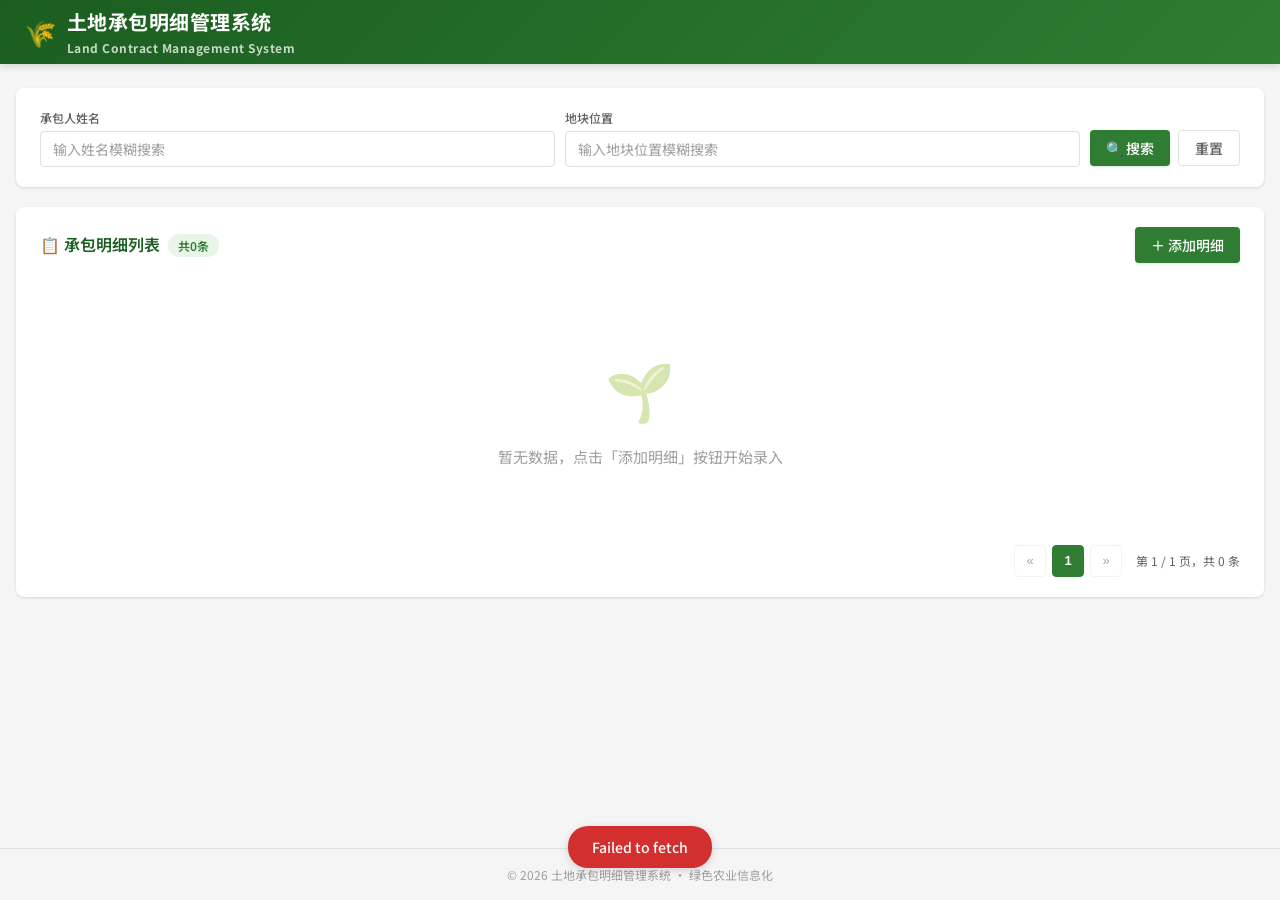
==== commit d74a69ca: "feat: add Noto Sans SC web font for consistent Chinese text rendering Co-authored-by: wth803 <541378" ====
--- a/index.html
+++ b/index.html
@@ -4,6 +4,10 @@
   <meta charset="UTF-8" />
   <meta name="viewport" content="width=device-width, initial-scale=1.0" />
   <title>土地承包明细管理系统</title>
+  <!-- Noto Sans SC 中文网络字体，保障跨平台渲染一致性 -->
+  <link rel="preconnect" href="https://fonts.googleapis.com" />
+  <link rel="preconnect" href="https://fonts.gstatic.com" crossorigin />
+  <link href="https://fonts.googleapis.com/css2?family=Noto+Sans+SC:wght@400;500;600;700&display=swap" rel="stylesheet" />
   <link rel="stylesheet" href="css/style.css" />
 </head>
 <body>
--- a/css/style.css
+++ b/css/style.css
@@ -35,7 +35,7 @@
   --shadow-lg: 0 8px 24px rgba(0, 0, 0, 0.18);
 
   --transition: 0.2s ease;
-  --font-family: -apple-system, BlinkMacSystemFont, 'Segoe UI', 'PingFang SC', 'Hiragino Sans GB', 'Microsoft YaHei', sans-serif;
+  --font-family: 'Noto Sans SC', -apple-system, BlinkMacSystemFont, 'Segoe UI', 'PingFang SC', 'Hiragino Sans GB', 'Microsoft YaHei', sans-serif;
 }
 
 /* ==================== 基础重置 ==================== */
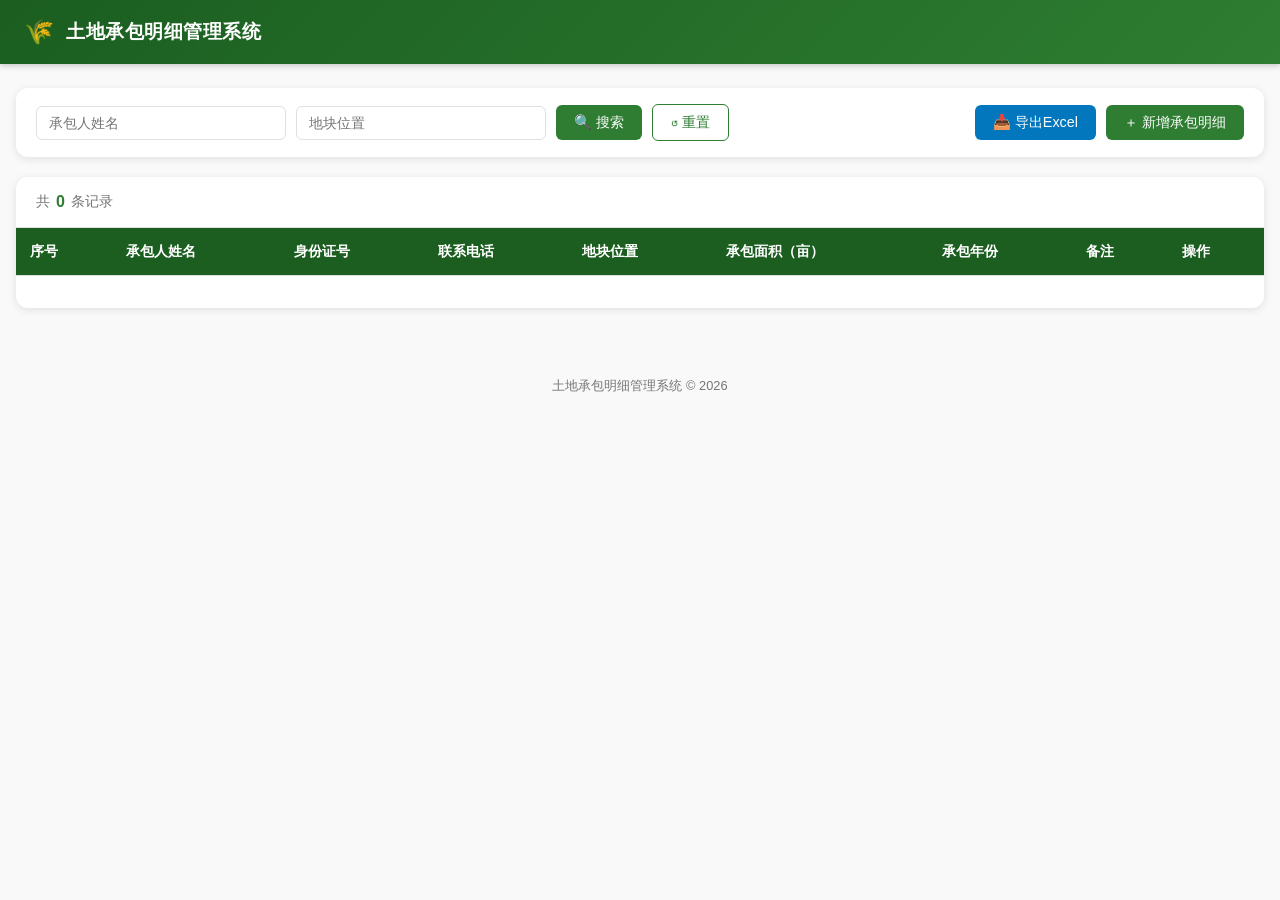
==== commit cf6f6060: "Add Excel export functionality to land contract management frontend Co-authored-by: wth803 <54137871" ====
--- a/index.html
+++ b/index.html
@@ -1,282 +1,340 @@
 <!DOCTYPE html>
 <html lang="zh-CN">
 <head>
-  <meta charset="UTF-8" />
-  <meta name="viewport" content="width=device-width, initial-scale=1.0" />
-  <title>土地承包明细管理系统</title>
-  <!-- Noto Sans SC 中文网络字体，保障跨平台渲染一致性 -->
-  <link rel="preconnect" href="https://fonts.googleapis.com" />
-  <link rel="preconnect" href="https://fonts.gstatic.com" crossorigin />
-  <link href="https://fonts.googleapis.com/css2?family=Noto+Sans+SC:wght@400;500;600;700&display=swap" rel="stylesheet" />
-  <link rel="stylesheet" href="css/style.css" />
+    <meta charset="UTF-8" />
+    <meta name="viewport" content="width=device-width, initial-scale=1.0" />
+    <meta name="description" content="土地承包明细管理系统 - 实现土地承包信息的增删改查" />
+    <title>土地承包明细管理系统</title>
+    <link rel="stylesheet" href="css/style.css" />
 </head>
 <body>
-  <div class="page-wrapper">
-
-    <!-- ==================== 顶部导航 ==================== -->
+
+    <!-- ============================================================
+         顶部导航栏
+         ============================================================ -->
     <header class="header" role="banner">
-      <div class="header-brand">
-        <span class="logo-icon" aria-hidden="true">🌾</span>
-        <div>
-          <div>土地承包明细管理系统</div>
-          <div class="header-subtitle">Land Contract Management System</div>
+        <span class="header-logo" aria-hidden="true">🌾</span>
+        <h1 class="header-title">土地承包明细管理系统</h1>
+    </header>
+
+    <!-- ============================================================
+         主内容区域
+         ============================================================ -->
+    <main class="main" role="main">
+
+        <!-- 工具栏：搜索框 + 操作按钮 -->
+        <section class="toolbar" aria-label="搜索和操作">
+            <div class="search-group">
+                <input
+                    type="text"
+                    id="search-name"
+                    class="search-input"
+                    placeholder="承包人姓名"
+                    aria-label="按承包人姓名搜索"
+                    maxlength="100"
+                />
+                <input
+                    type="text"
+                    id="search-location"
+                    class="search-input"
+                    placeholder="地块位置"
+                    aria-label="按地块位置搜索"
+                    maxlength="200"
+                />
+                <button id="search-btn" class="btn btn-primary" type="button">
+                    🔍 搜索
+                </button>
+                <button id="reset-btn" class="btn btn-secondary" type="button">
+                    ↺ 重置
+                </button>
+            </div>
+            <div class="toolbar-actions">
+                <button id="export-btn" class="btn btn-info" type="button">
+                    📥 导出Excel
+                </button>
+                <button id="add-btn" class="btn btn-primary" type="button">
+                    ＋ 新增承包明细
+                </button>
+            </div>
+        </section>
+
+        <!-- 数据卡片：总数显示 + 表格 + 分页 -->
+        <section class="data-card" aria-label="土地承包明细列表">
+
+            <!-- 总记录数提示 -->
+            <div class="card-info">
+                共 <strong id="total-count">0</strong> 条记录
+            </div>
+
+            <!-- 表格容器（横向可滚动）-->
+            <div class="table-wrapper" role="region" aria-label="数据表格" tabindex="0">
+                <table class="data-table" aria-label="土地承包明细数据">
+                    <thead>
+                        <tr>
+                            <th scope="col">序号</th>
+                            <th scope="col">承包人姓名</th>
+                            <th scope="col">身份证号</th>
+                            <th scope="col">联系电话</th>
+                            <th scope="col">地块位置</th>
+                            <th scope="col">承包面积（亩）</th>
+                            <th scope="col">承包年份</th>
+                            <th scope="col">备注</th>
+                            <th scope="col">操作</th>
+                        </tr>
+                    </thead>
+                    <tbody id="contract-tbody">
+                        <!-- 由 JavaScript 动态渲染 -->
+                    </tbody>
+                </table>
+            </div>
+
+            <!-- 分页导航 -->
+            <nav class="pagination-wrapper" id="pagination" aria-label="分页导航">
+                <!-- 由 JavaScript 动态渲染 -->
+            </nav>
+
+        </section>
+    </main>
+
+    <!-- ============================================================
+         页脚
+         ============================================================ -->
+    <footer class="footer" role="contentinfo">
+        <p>土地承包明细管理系统 &copy; 2026</p>
+    </footer>
+
+    <!-- ============================================================
+         添加/编辑模态框
+         ============================================================ -->
+    <div id="contract-modal" class="modal-overlay" role="dialog" aria-modal="true" aria-labelledby="modal-title">
+        <div class="modal">
+
+            <!-- 模态框标题栏 -->
+            <div class="modal-header">
+                <h2 class="modal-title" id="modal-title">新增土地承包明细</h2>
+                <button id="modal-close-btn" class="modal-close" type="button" aria-label="关闭对话框">×</button>
+            </div>
+
+            <!-- 模态框表单 -->
+            <div class="modal-body">
+                <form id="contract-form" novalidate>
+                    <div class="form-grid">
+
+                        <!-- 承包人姓名 -->
+                        <div class="form-group">
+                            <label class="form-label" for="field-name">
+                                承包人姓名<span class="required" aria-label="必填">*</span>
+                            </label>
+                            <input
+                                type="text"
+                                id="field-name"
+                                class="form-input"
+                                placeholder="请输入承包人姓名"
+                                maxlength="50"
+                                autocomplete="off"
+                            />
+                        </div>
+
+                        <!-- 身份证号 -->
+                        <div class="form-group">
+                            <label class="form-label" for="field-id-card">
+                                身份证号<span class="required" aria-label="必填">*</span>
+                            </label>
+                            <input
+                                type="text"
+                                id="field-id-card"
+                                class="form-input"
+                                placeholder="18位身份证号"
+                                maxlength="18"
+                                autocomplete="off"
+                            />
+                        </div>
+
+                        <!-- 联系电话 -->
+                        <div class="form-group">
+                            <label class="form-label" for="field-phone">
+                                联系电话<span class="required" aria-label="必填">*</span>
+                            </label>
+                            <input
+                                type="tel"
+                                id="field-phone"
+                                class="form-input"
+                                placeholder="11位手机号码"
+                                maxlength="11"
+                                autocomplete="off"
+                            />
+                        </div>
+
+                        <!-- 承包面积 -->
+                        <div class="form-group">
+                            <label class="form-label" for="field-area">
+                                承包面积（亩）<span class="required" aria-label="必填">*</span>
+                            </label>
+                            <input
+                                type="number"
+                                id="field-area"
+                                class="form-input"
+                                placeholder="大于0的数值"
+                                min="0.01"
+                                step="0.01"
+                                autocomplete="off"
+                            />
+                        </div>
+
+                        <!-- 地块位置 -->
+                        <div class="form-group">
+                            <label class="form-label" for="field-land-location">
+                                地块位置<span class="required" aria-label="必填">*</span>
+                            </label>
+                            <input
+                                type="text"
+                                id="field-land-location"
+                                class="form-input"
+                                placeholder="请输入地块位置"
+                                maxlength="200"
+                                autocomplete="off"
+                            />
+                        </div>
+
+                        <!-- 承包年份 -->
+                        <div class="form-group">
+                            <label class="form-label" for="field-year">
+                                承包年份<span class="required" aria-label="必填">*</span>
+                            </label>
+                            <input
+                                type="number"
+                                id="field-year"
+                                class="form-input"
+                                placeholder="1949 ~ 2100"
+                                min="1949"
+                                max="2100"
+                                autocomplete="off"
+                            />
+                        </div>
+
+                        <!-- 备注（占满整行）-->
+                        <div class="form-group full-width">
+                            <label class="form-label" for="field-remark">备注</label>
+                            <textarea
+                                id="field-remark"
+                                class="form-textarea"
+                                placeholder="选填，如签约年限、特殊说明等"
+                                maxlength="500"
+                            ></textarea>
+                        </div>
+
+                    </div>
+                </form>
+            </div>
+
+            <!-- 模态框底部按钮 -->
+            <div class="modal-footer">
+                <button id="modal-cancel-btn" class="btn btn-secondary" type="button">取消</button>
+                <button id="modal-submit-btn" class="btn btn-primary" type="submit" form="contract-form">
+                    保存
+                </button>
+            </div>
+
         </div>
-      </div>
-    </header>
-
-    <!-- ==================== 主内容区 ==================== -->
-    <main class="main-content" role="main">
-
-      <!-- 搜索卡片 -->
-      <section class="card" aria-label="搜索">
-        <div class="search-bar">
-          <div class="search-group">
-            <label for="searchName">承包人姓名</label>
-            <input
-              type="text"
-              id="searchName"
-              class="form-control"
-              placeholder="输入姓名模糊搜索"
-              maxlength="100"
-              aria-label="按承包人姓名搜索"
-            />
-          </div>
-          <div class="search-group">
-            <label for="searchLocation">地块位置</label>
-            <input
-              type="text"
-              id="searchLocation"
-              class="form-control"
-              placeholder="输入地块位置模糊搜索"
-              maxlength="200"
-              aria-label="按地块位置搜索"
-            />
-          </div>
-          <div class="search-actions">
-            <button id="searchBtn" class="btn btn-primary" aria-label="搜索">🔍 搜索</button>
-            <button id="resetBtn" class="btn btn-secondary" aria-label="重置搜索">重置</button>
-          </div>
+    </div>
+
+    <!-- ============================================================
+         导出选项模态框
+         ============================================================ -->
+    <div id="export-modal" class="modal-overlay" role="dialog" aria-modal="true" aria-labelledby="export-modal-title">
+        <div class="modal export-modal">
+
+            <!-- 模态框标题栏 -->
+            <div class="modal-header">
+                <h2 class="modal-title" id="export-modal-title">导出 Excel - 选择导出字段</h2>
+                <button id="export-close-btn" class="modal-close" type="button" aria-label="关闭导出对话框">&times;</button>
+            </div>
+
+            <!-- 模态框内容 -->
+            <div class="modal-body">
+                <div class="export-options">
+                    <!-- 全选 / 取消全选 -->
+                    <div class="export-select-all">
+                        <label class="checkbox-item">
+                            <input type="checkbox" id="export-select-all" checked />
+                            <span>全选 / 取消全选</span>
+                        </label>
+                    </div>
+                    <!-- 各字段复选框 -->
+                    <div class="export-columns">
+                        <label class="checkbox-item">
+                            <input type="checkbox" name="exportColumn" value="name" checked />
+                            <span>承包人姓名</span>
+                        </label>
+                        <label class="checkbox-item">
+                            <input type="checkbox" name="exportColumn" value="id_card" checked />
+                            <span>身份证号</span>
+                        </label>
+                        <label class="checkbox-item">
+                            <input type="checkbox" name="exportColumn" value="phone" checked />
+                            <span>联系电话</span>
+                        </label>
+                        <label class="checkbox-item">
+                            <input type="checkbox" name="exportColumn" value="land_location" checked />
+                            <span>地块位置</span>
+                        </label>
+                        <label class="checkbox-item">
+                            <input type="checkbox" name="exportColumn" value="area" checked />
+                            <span>承包面积（亩）</span>
+                        </label>
+                        <label class="checkbox-item">
+                            <input type="checkbox" name="exportColumn" value="year" checked />
+                            <span>承包年份</span>
+                        </label>
+                        <label class="checkbox-item">
+                            <input type="checkbox" name="exportColumn" value="remark" checked />
+                            <span>备注</span>
+                        </label>
+                        <label class="checkbox-item">
+                            <input type="checkbox" name="exportColumn" value="created_at" />
+                            <span>创建时间</span>
+                        </label>
+                        <label class="checkbox-item">
+                            <input type="checkbox" name="exportColumn" value="updated_at" />
+                            <span>更新时间</span>
+                        </label>
+                    </div>
+                </div>
+                <!-- 提示信息 -->
+                <p class="export-hint">提示：如果当前处于搜索模式，将只导出搜索结果中的数据。</p>
+            </div>
+
+            <!-- 模态框底部按钮 -->
+            <div class="modal-footer">
+                <button id="export-cancel-btn" class="btn btn-secondary" type="button">取消</button>
+                <button id="export-confirm-btn" class="btn btn-info" type="button">📥 确认导出</button>
+            </div>
+
         </div>
-      </section>
-
-      <!-- 列表卡片 -->
-      <section class="card" id="tableSection" aria-label="土地承包明细列表">
-
-        <!-- 工具栏 -->
-        <div class="toolbar">
-          <div class="toolbar-left">
-            <h2 class="section-title">📋 承包明细列表</h2>
-            <span class="total-badge">共 <span id="totalCount">0</span> 条</span>
-          </div>
-          <div class="toolbar-right">
-            <button id="addBtn" class="btn btn-primary" aria-label="添加土地承包明细">
-              ＋ 添加明细
-            </button>
-          </div>
-        </div>
-
-        <!-- 表格 -->
-        <div id="tableWrapper" class="table-wrapper" role="region" aria-label="数据表格">
-          <table class="data-table" aria-label="土地承包明细数据表">
-            <thead>
-              <tr>
-                <th scope="col">#</th>
-                <th scope="col">承包人姓名</th>
-                <th scope="col">身份证号</th>
-                <th scope="col">联系电话</th>
-                <th scope="col">地块位置</th>
-                <th scope="col">面积（亩）</th>
-                <th scope="col">承包年份</th>
-                <th scope="col">备注</th>
-                <th scope="col">操作</th>
-              </tr>
-            </thead>
-            <tbody id="contractTableBody"></tbody>
-          </table>
-        </div>
-
-        <!-- 空数据提示 -->
-        <div id="emptyState" class="empty-state" style="display:none;" role="status" aria-live="polite">
-          <div class="empty-icon" aria-hidden="true">🌱</div>
-          <p>暂无数据，点击「添加明细」按钮开始录入</p>
-        </div>
-
-        <!-- 分页 -->
-        <nav id="pagination" class="pagination-wrapper" aria-label="分页导航"></nav>
-
-      </section>
-    </main>
-
-    <!-- ==================== 页脚 ==================== -->
-    <footer class="footer" role="contentinfo">
-      <p>&copy; 2026 土地承包明细管理系统 · 绿色农业信息化</p>
-    </footer>
-  </div><!-- end .page-wrapper -->
-
-  <!-- ==================== 添加/编辑 模态框 ==================== -->
-  <div id="contractModal" class="modal-overlay" role="dialog" aria-modal="true" aria-labelledby="modalTitle">
-    <div class="modal-box">
-      <div class="modal-header">
-        <h3 id="modalTitle" class="modal-title">添加土地承包明细</h3>
-        <button id="modalCloseBtn" class="modal-close" aria-label="关闭">&times;</button>
-      </div>
-      <div class="modal-body">
-        <form id="contractForm" novalidate autocomplete="off">
-          <div class="form-grid">
-
-            <!-- 姓名 -->
-            <div class="form-group">
-              <label for="fieldName" class="form-label">
-                承包人姓名<span class="required">*</span>
-              </label>
-              <input
-                type="text"
-                id="fieldName"
-                class="form-control"
-                placeholder="请输入承包人姓名"
-                maxlength="50"
-                data-error-target="errorName"
-                aria-describedby="errorName"
-              />
-              <span id="errorName" class="field-error" role="alert"></span>
-            </div>
-
-            <!-- 身份证号 -->
-            <div class="form-group">
-              <label for="fieldIdCard" class="form-label">
-                身份证号<span class="required">*</span>
-              </label>
-              <input
-                type="text"
-                id="fieldIdCard"
-                class="form-control"
-                placeholder="18位，末位可为X"
-                maxlength="18"
-                data-error-target="errorIdCard"
-                aria-describedby="errorIdCard"
-              />
-              <span id="errorIdCard" class="field-error" role="alert"></span>
-            </div>
-
-            <!-- 联系电话 -->
-            <div class="form-group">
-              <label for="fieldPhone" class="form-label">
-                联系电话<span class="required">*</span>
-              </label>
-              <input
-                type="text"
-                id="fieldPhone"
-                class="form-control"
-                placeholder="11位纯数字"
-                maxlength="11"
-                data-error-target="errorPhone"
-                aria-describedby="errorPhone"
-              />
-              <span id="errorPhone" class="field-error" role="alert"></span>
-            </div>
-
-            <!-- 承包年份 -->
-            <div class="form-group">
-              <label for="fieldYear" class="form-label">
-                承包年份<span class="required">*</span>
-              </label>
-              <input
-                type="number"
-                id="fieldYear"
-                class="form-control"
-                placeholder="1949 ~ 2100"
-                min="1949"
-                max="2100"
-                data-error-target="errorYear"
-                aria-describedby="errorYear"
-              />
-              <span id="errorYear" class="field-error" role="alert"></span>
-            </div>
-
-            <!-- 地块位置（占整行） -->
-            <div class="form-group full-width">
-              <label for="fieldLandLocation" class="form-label">
-                地块位置<span class="required">*</span>
-              </label>
-              <input
-                type="text"
-                id="fieldLandLocation"
-                class="form-control"
-                placeholder="请输入地块位置"
-                maxlength="200"
-                data-error-target="errorLandLocation"
-                aria-describedby="errorLandLocation"
-              />
-              <span id="errorLandLocation" class="field-error" role="alert"></span>
-            </div>
-
-            <!-- 承包面积 -->
-            <div class="form-group">
-              <label for="fieldArea" class="form-label">
-                承包面积（亩）<span class="required">*</span>
-              </label>
-              <input
-                type="number"
-                id="fieldArea"
-                class="form-control"
-                placeholder="大于 0 的数值"
-                min="0.01"
-                step="0.01"
-                data-error-target="errorArea"
-                aria-describedby="errorArea"
-              />
-              <span id="errorArea" class="field-error" role="alert"></span>
-            </div>
-
-            <!-- 备注 -->
-            <div class="form-group full-width">
-              <label for="fieldRemark" class="form-label">备注</label>
-              <textarea
-                id="fieldRemark"
-                class="form-control"
-                placeholder="可选，填写相关备注信息"
-                maxlength="500"
-                rows="3"
-              ></textarea>
-            </div>
-
-          </div><!-- end .form-grid -->
-        </form>
-      </div>
-      <div class="modal-footer">
-        <button id="modalCancelBtn" class="btn btn-secondary">取消</button>
-        <button id="submitBtn" class="btn btn-primary">提交</button>
-      </div>
     </div>
-  </div>
-
-  <!-- ==================== 删除确认对话框 ==================== -->
-  <div id="deleteDialog" class="dialog-overlay" role="alertdialog" aria-modal="true" aria-labelledby="deleteDialogTitle">
-    <div class="dialog-box">
-      <div class="dialog-icon" aria-hidden="true">⚠️</div>
-      <h3 id="deleteDialogTitle" class="dialog-title">确认删除</h3>
-      <p id="deleteConfirmMsg" class="dialog-msg"></p>
-      <div class="dialog-actions">
-        <button id="deleteCancelBtn" class="btn btn-secondary">取消</button>
-        <button id="deleteConfirmBtn" class="btn btn-danger">确认删除</button>
-      </div>
+
+    <!-- ============================================================
+         Toast 通知容器
+         ============================================================ -->
+    <div id="toast-container" class="toast-container" role="region" aria-live="polite" aria-label="通知消息"></div>
+
+    <!-- ============================================================
+         Loading 加载遮罩
+         ============================================================ -->
+    <div id="loading-overlay" class="loading-overlay" role="status" aria-live="polite">
+        <div class="loading-spinner" aria-hidden="true"></div>
+        <span id="loading-text" class="loading-text">加载中...</span>
     </div>
-  </div>
-
-  <!-- ==================== Loading 遮罩 ==================== -->
-  <div id="loadingOverlay" class="loading-overlay" role="status" aria-label="加载中" aria-live="polite">
-    <div class="spinner" aria-hidden="true"></div>
-  </div>
-
-  <!-- ==================== Toast 通知 ==================== -->
-  <div id="toast" class="toast" role="status" aria-live="polite" aria-atomic="true"></div>
-
-  <!-- ==================== JavaScript 模块（按依赖顺序加载） ==================== -->
-  <script src="js/utils.js"></script>
-  <script src="js/api.js"></script>
-  <script src="js/validation.js"></script>
-  <script src="js/modal.js"></script>
-  <script src="js/contracts.js"></script>
-  <script src="js/app.js"></script>
+
+    <!-- ============================================================
+         JavaScript 文件加载（按依赖顺序）
+         ============================================================ -->
+    <script src="js/utils.js"></script>
+    <script src="js/api.js"></script>
+    <script src="js/validation.js"></script>
+    <script src="js/modal.js"></script>
+    <script src="js/contracts.js"></script>
+    <script src="js/app.js"></script>
+
 </body>
 </html>
--- a/css/style.css
+++ b/css/style.css
@@ -1,790 +1,878 @@
-/* ============================================================
-   style.css - 绿色农业主题样式
-   CSS 变量统一管理主题色，支持响应式布局
-   ============================================================ */
-
-/* ==================== CSS 变量 ==================== */
+/* ========================================
+   style.css - 土地承包明细管理系统样式
+   使用 CSS 变量定义绿色农业主题
+   ======================================== */
+
+/* ---------- CSS 变量：主题色（绿色农业主题）---------- */
 :root {
-  --color-primary: #2e7d32;       /* 主绿色 */
-  --color-primary-dark: #1b5e20;  /* 深绿色（hover） */
-  --color-primary-light: #4caf50; /* 浅绿色（高亮） */
-  --color-primary-bg: #e8f5e9;    /* 极浅绿背景 */
-  --color-accent: #81c784;        /* 点缀绿 */
-
-  --color-danger: #d32f2f;
-  --color-danger-dark: #b71c1c;
-  --color-warning: #f57c00;
-  --color-success: #388e3c;
-  --color-info: #1565c0;
-
-  --color-text-primary: #212121;
-  --color-text-secondary: #616161;
-  --color-text-disabled: #9e9e9e;
-
-  --color-bg: #f5f5f5;
-  --color-surface: #ffffff;
-  --color-border: #e0e0e0;
-  --color-border-focus: var(--color-primary);
-
-  --border-radius-sm: 4px;
-  --border-radius: 8px;
-  --border-radius-lg: 12px;
-
-  --shadow-sm: 0 1px 3px rgba(0, 0, 0, 0.12);
-  --shadow: 0 2px 8px rgba(0, 0, 0, 0.15);
-  --shadow-lg: 0 8px 24px rgba(0, 0, 0, 0.18);
-
-  --transition: 0.2s ease;
-  --font-family: 'Noto Sans SC', -apple-system, BlinkMacSystemFont, 'Segoe UI', 'PingFang SC', 'Hiragino Sans GB', 'Microsoft YaHei', sans-serif;
-}
-
-/* ==================== 基础重置 ==================== */
+    --color-primary: #2e7d32;        /* 主色调：深绿 */
+    --color-primary-light: #4caf50;  /* 浅绿 */
+    --color-primary-dark: #1b5e20;   /* 更深的绿 */
+    --color-primary-bg: #e8f5e9;     /* 极浅绿背景 */
+    --color-accent: #66bb6a;         /* 强调色 */
+    --color-danger: #d32f2f;         /* 危险/删除色：红 */
+    --color-danger-light: #ef9a9a;
+    --color-warning: #f57c00;        /* 警告色：橙 */
+    --color-info: #0277bd;           /* 信息色：蓝 */
+    --color-success: #2e7d32;        /* 成功色：深绿 */
+    --color-text: #212121;           /* 主文字色 */
+    --color-text-secondary: #757575; /* 次要文字色 */
+    --color-border: #e0e0e0;         /* 边框色 */
+    --color-bg: #f9f9f9;             /* 页面背景 */
+    --color-card: #ffffff;           /* 卡片背景 */
+    --color-table-header: #1b5e20;   /* 表头背景 */
+    --color-table-row-even: #f1f8e9; /* 表格偶数行背景 */
+    --color-table-hover: #dcedc8;    /* 表格行悬停背景 */
+
+    --border-radius: 6px;
+    --border-radius-lg: 12px;
+    --shadow: 0 2px 8px rgba(0, 0, 0, 0.1);
+    --shadow-lg: 0 4px 20px rgba(0, 0, 0, 0.15);
+    --transition: 0.2s ease;
+
+    --font-family: 'PingFang SC', 'Microsoft YaHei', 'Helvetica Neue', Arial, sans-serif;
+}
+
+/* ---------- 基础重置 ---------- */
 *, *::before, *::after {
-  box-sizing: border-box;
-  margin: 0;
-  padding: 0;
+    box-sizing: border-box;
+    margin: 0;
+    padding: 0;
 }
 
 html {
-  font-size: 16px;
-  scroll-behavior: smooth;
+    font-size: 16px;
+    scroll-behavior: smooth;
 }
 
 body {
-  font-family: var(--font-family);
-  font-size: 14px;
-  color: var(--color-text-primary);
-  background-color: var(--color-bg);
-  line-height: 1.6;
-  min-height: 100vh;
+    font-family: var(--font-family);
+    color: var(--color-text);
+    background-color: var(--color-bg);
+    line-height: 1.6;
+    min-height: 100vh;
 }
 
 body.modal-open {
-  overflow: hidden;
-}
-
-/* ==================== 页面布局 ==================== */
-.page-wrapper {
-  min-height: 100vh;
-  display: flex;
-  flex-direction: column;
-}
-
-/* ---------- 顶部导航 ---------- */
+    overflow: hidden;
+}
+
+/* ---------- 顶部导航栏 ---------- */
 .header {
-  background: linear-gradient(135deg, var(--color-primary-dark) 0%, var(--color-primary) 100%);
-  color: #fff;
-  padding: 0 24px;
-  height: 64px;
-  display: flex;
-  align-items: center;
-  justify-content: space-between;
-  box-shadow: var(--shadow);
-  position: sticky;
-  top: 0;
-  z-index: 100;
-}
-
-.header-brand {
-  display: flex;
-  align-items: center;
-  gap: 10px;
-  font-size: 20px;
-  font-weight: 700;
-  letter-spacing: 0.5px;
-}
-
-.header-brand .logo-icon {
-  font-size: 26px;
-}
-
-.header-subtitle {
-  font-size: 12px;
-  opacity: 0.75;
-}
-
-/* ---------- 主内容区 ---------- */
-.main-content {
-  flex: 1;
-  max-width: 1280px;
-  width: 100%;
-  margin: 0 auto;
-  padding: 24px 16px 40px;
-}
-
-/* ---------- 卡片容器 ---------- */
-.card {
-  background: var(--color-surface);
-  border-radius: var(--border-radius);
-  box-shadow: var(--shadow-sm);
-  padding: 20px 24px;
-  margin-bottom: 20px;
+    background: linear-gradient(135deg, var(--color-primary-dark), var(--color-primary));
+    color: #fff;
+    padding: 0 24px;
+    height: 64px;
+    display: flex;
+    align-items: center;
+    box-shadow: 0 2px 6px rgba(0,0,0,0.2);
+    position: sticky;
+    top: 0;
+    z-index: 100;
+}
+
+.header-logo {
+    font-size: 1.5rem;
+    margin-right: 12px;
+}
+
+.header-title {
+    font-size: 1.2rem;
+    font-weight: 600;
+    letter-spacing: 0.5px;
+}
+
+/* ---------- 主内容区域 ---------- */
+.main {
+    max-width: 1400px;
+    margin: 0 auto;
+    padding: 24px 16px;
+}
+
+/* ---------- 工具栏（搜索 + 添加按钮）---------- */
+.toolbar {
+    background: var(--color-card);
+    border-radius: var(--border-radius-lg);
+    padding: 16px 20px;
+    margin-bottom: 20px;
+    box-shadow: var(--shadow);
+    display: flex;
+    flex-wrap: wrap;
+    align-items: center;
+    gap: 12px;
+}
+
+.search-group {
+    display: flex;
+    flex-wrap: wrap;
+    align-items: center;
+    gap: 10px;
+    flex: 1;
+}
+
+.search-input {
+    padding: 8px 12px;
+    border: 1px solid var(--color-border);
+    border-radius: var(--border-radius);
+    font-size: 0.9rem;
+    color: var(--color-text);
+    background: #fff;
+    transition: border-color var(--transition);
+    min-width: 160px;
+    flex: 1;
+    max-width: 250px;
+}
+
+.search-input:focus {
+    outline: none;
+    border-color: var(--color-primary-light);
+    box-shadow: 0 0 0 3px rgba(76,175,80,0.15);
+}
+
+.search-input::placeholder {
+    color: var(--color-text-secondary);
+}
+
+.toolbar-actions {
+    display: flex;
+    gap: 10px;
+    flex-shrink: 0;
+    margin-left: auto;
+}
+
+/* ---------- 按钮样式 ---------- */
+.btn {
+    display: inline-flex;
+    align-items: center;
+    justify-content: center;
+    gap: 6px;
+    padding: 8px 18px;
+    border: none;
+    border-radius: var(--border-radius);
+    font-size: 0.9rem;
+    font-family: var(--font-family);
+    cursor: pointer;
+    transition: background var(--transition), transform var(--transition), box-shadow var(--transition);
+    white-space: nowrap;
+    text-decoration: none;
+    user-select: none;
+}
+
+.btn:active {
+    transform: translateY(1px);
+}
+
+.btn:disabled {
+    opacity: 0.6;
+    cursor: not-allowed;
+}
+
+/* 主要按钮（搜索、添加、保存）*/
+.btn-primary {
+    background: var(--color-primary);
+    color: #fff;
+}
+
+.btn-primary:hover:not(:disabled) {
+    background: var(--color-primary-dark);
+    box-shadow: 0 2px 6px rgba(46,125,50,0.35);
+}
+
+/* 次要按钮（重置、取消）*/
+.btn-secondary {
+    background: #fff;
+    color: var(--color-primary);
+    border: 1px solid var(--color-primary);
+}
+
+.btn-secondary:hover:not(:disabled) {
+    background: var(--color-primary-bg);
+}
+
+/* 危险按钮（删除）*/
+.btn-danger {
+    background: var(--color-danger);
+    color: #fff;
+}
+
+.btn-danger:hover:not(:disabled) {
+    background: #b71c1c;
+    box-shadow: 0 2px 6px rgba(211,47,47,0.35);
+}
+
+/* 信息按钮（导出 Excel）*/
+.btn-info {
+    background: var(--color-info);
+    color: #fff;
+}
+
+.btn-info:hover:not(:disabled) {
+    background: #01579b;
+    box-shadow: 0 2px 6px rgba(2,119,189,0.35);
+}
+
+/* 表格操作小按钮 */
+.btn-sm {
+    padding: 4px 12px;
+    font-size: 0.8rem;
+}
+
+.btn-edit {
+    background: var(--color-primary-light);
+    color: #fff;
+}
+
+.btn-edit:hover {
+    background: var(--color-primary);
+}
+
+.btn-delete {
+    background: #ef5350;
+    color: #fff;
+}
+
+.btn-delete:hover {
+    background: var(--color-danger);
+}
+
+/* ---------- 数据卡片容器 ---------- */
+.data-card {
+    background: var(--color-card);
+    border-radius: var(--border-radius-lg);
+    box-shadow: var(--shadow);
+    overflow: hidden;
+}
+
+/* 卡片顶部信息栏 */
+.card-info {
+    padding: 12px 20px;
+    border-bottom: 1px solid var(--color-border);
+    font-size: 0.9rem;
+    color: var(--color-text-secondary);
+    display: flex;
+    align-items: center;
+    gap: 6px;
+}
+
+.card-info strong {
+    color: var(--color-primary);
+    font-size: 1rem;
+}
+
+/* ---------- 表格样式 ---------- */
+.table-wrapper {
+    overflow-x: auto;
+    -webkit-overflow-scrolling: touch;
+}
+
+.data-table {
+    width: 100%;
+    border-collapse: collapse;
+    font-size: 0.9rem;
+    min-width: 900px;
+}
+
+.data-table thead th {
+    background: var(--color-table-header);
+    color: #fff;
+    padding: 12px 14px;
+    text-align: left;
+    font-weight: 600;
+    white-space: nowrap;
+    position: sticky;
+    top: 0;
+    z-index: 1;
+}
+
+.data-table thead th:first-child {
+    border-radius: 0;
+}
+
+.data-table tbody tr {
+    border-bottom: 1px solid var(--color-border);
+    transition: background var(--transition);
+}
+
+.data-table tbody tr:nth-child(even) {
+    background: var(--color-table-row-even);
+}
+
+.data-table tbody tr:hover {
+    background: var(--color-table-hover);
+}
+
+.data-table td {
+    padding: 10px 14px;
+    vertical-align: middle;
+}
+
+/* 超长文字截断 */
+.location-cell,
+.remark-cell {
+    max-width: 180px;
+    overflow: hidden;
+    text-overflow: ellipsis;
+    white-space: nowrap;
+}
+
+/* 操作列 */
+.action-cell {
+    white-space: nowrap;
+    display: flex;
+    gap: 6px;
+    flex-wrap: nowrap;
+}
+
+/* ---------- 空状态 ---------- */
+.empty-state {
+    text-align: center;
+    padding: 60px 20px !important;
+    color: var(--color-text-secondary);
+}
+
+.empty-icon {
+    font-size: 3rem;
+    margin-bottom: 12px;
+}
+
+/* ---------- 分页 ---------- */
+.pagination-wrapper {
+    padding: 16px 20px;
+    display: flex;
+    justify-content: center;
+    align-items: center;
+    flex-wrap: wrap;
+    gap: 6px;
+    border-top: 1px solid var(--color-border);
+}
+
+.page-btn {
+    min-width: 38px;
+    height: 36px;
+    padding: 0 10px;
+    border: 1px solid var(--color-border);
+    background: #fff;
+    color: var(--color-primary);
+    border-radius: var(--border-radius);
+    font-size: 0.85rem;
+    cursor: pointer;
+    transition: all var(--transition);
+    white-space: nowrap;
+}
+
+.page-btn:hover:not(:disabled):not(.active) {
+    background: var(--color-primary-bg);
+    border-color: var(--color-primary);
+}
+
+.page-btn.active {
+    background: var(--color-primary);
+    color: #fff;
+    border-color: var(--color-primary);
+    font-weight: 600;
+}
+
+.page-btn.disabled,
+.page-btn:disabled {
+    color: var(--color-text-secondary);
+    cursor: not-allowed;
+    opacity: 0.5;
+}
+
+.page-ellipsis {
+    display: inline-flex;
+    align-items: center;
+    justify-content: center;
+    min-width: 28px;
+    height: 36px;
+    color: var(--color-text-secondary);
+    font-size: 0.9rem;
+}
+
+/* ---------- 模态框 ---------- */
+.modal-overlay {
+    display: none;
+    position: fixed;
+    inset: 0;
+    background: rgba(0, 0, 0, 0.5);
+    z-index: 1000;
+    align-items: center;
+    justify-content: center;
+    padding: 16px;
+}
+
+.modal-overlay.active {
+    display: flex;
+}
+
+.modal {
+    background: var(--color-card);
+    border-radius: var(--border-radius-lg);
+    box-shadow: var(--shadow-lg);
+    width: 100%;
+    max-width: 560px;
+    max-height: 90vh;
+    display: flex;
+    flex-direction: column;
+    animation: modalIn 0.2s ease;
+}
+
+@keyframes modalIn {
+    from { transform: translateY(-20px); opacity: 0; }
+    to { transform: translateY(0); opacity: 1; }
+}
+
+/* 模态框标题栏 */
+.modal-header {
+    display: flex;
+    align-items: center;
+    justify-content: space-between;
+    padding: 18px 24px;
+    border-bottom: 1px solid var(--color-border);
+    background: var(--color-primary-bg);
+    border-radius: var(--border-radius-lg) var(--border-radius-lg) 0 0;
+    flex-shrink: 0;
+}
+
+.modal-title {
+    font-size: 1.1rem;
+    font-weight: 600;
+    color: var(--color-primary-dark);
+}
+
+.modal-close {
+    background: none;
+    border: none;
+    font-size: 1.4rem;
+    cursor: pointer;
+    color: var(--color-text-secondary);
+    padding: 4px 8px;
+    border-radius: 4px;
+    line-height: 1;
+    transition: background var(--transition), color var(--transition);
+}
+
+.modal-close:hover {
+    background: var(--color-border);
+    color: var(--color-text);
+}
+
+/* 模态框内容区（可滚动）*/
+.modal-body {
+    padding: 20px 24px;
+    overflow-y: auto;
+    flex: 1;
+}
+
+/* 模态框底部操作栏 */
+.modal-footer {
+    display: flex;
+    justify-content: flex-end;
+    gap: 12px;
+    padding: 16px 24px;
+    border-top: 1px solid var(--color-border);
+    flex-shrink: 0;
+}
+
+/* ---------- 表单样式 ---------- */
+.form-grid {
+    display: grid;
+    grid-template-columns: 1fr 1fr;
+    gap: 16px;
+}
+
+.form-group {
+    display: flex;
+    flex-direction: column;
+    gap: 6px;
+}
+
+/* 备注字段占满整行 */
+.form-group.full-width {
+    grid-column: 1 / -1;
+}
+
+.form-label {
+    font-size: 0.875rem;
+    font-weight: 500;
+    color: var(--color-text);
+}
+
+/* 必填标记 */
+.form-label .required {
+    color: var(--color-danger);
+    margin-left: 2px;
+}
+
+.form-input,
+.form-textarea {
+    padding: 9px 12px;
+    border: 1px solid var(--color-border);
+    border-radius: var(--border-radius);
+    font-size: 0.9rem;
+    font-family: var(--font-family);
+    color: var(--color-text);
+    background: #fff;
+    transition: border-color var(--transition), box-shadow var(--transition);
+    width: 100%;
+}
+
+.form-input:focus,
+.form-textarea:focus {
+    outline: none;
+    border-color: var(--color-primary-light);
+    box-shadow: 0 0 0 3px rgba(76,175,80,0.15);
+}
+
+.form-textarea {
+    resize: vertical;
+    min-height: 72px;
+}
+
+/* 验证失败时的输入框红色边框 */
+.form-input.input-error,
+.form-textarea.input-error {
+    border-color: var(--color-danger);
+    box-shadow: 0 0 0 3px rgba(211,47,47,0.12);
+}
+
+/* 字段错误提示文字 */
+.field-error {
+    font-size: 0.78rem;
+    color: var(--color-danger);
+    display: block;
+    margin-top: 2px;
+}
+
+/* ---------- Toast 通知 ---------- */
+.toast-container {
+    position: fixed;
+    top: 20px;
+    right: 20px;
+    z-index: 9999;
+    display: flex;
+    flex-direction: column;
+    gap: 8px;
+    max-width: 360px;
+    width: calc(100vw - 40px);
+    pointer-events: none;
+}
+
+.toast {
+    display: flex;
+    align-items: flex-start;
+    gap: 10px;
+    padding: 12px 14px;
+    border-radius: var(--border-radius);
+    box-shadow: var(--shadow-lg);
+    background: #fff;
+    border-left: 4px solid;
+    opacity: 0;
+    transform: translateX(30px);
+    transition: opacity 0.3s ease, transform 0.3s ease;
+    pointer-events: auto;
+    word-break: break-word;
+}
+
+.toast.toast-show {
+    opacity: 1;
+    transform: translateX(0);
+}
+
+.toast.toast-hide {
+    opacity: 0;
+    transform: translateX(30px);
+}
+
+.toast-success { border-left-color: var(--color-success); }
+.toast-error   { border-left-color: var(--color-danger); }
+.toast-warning { border-left-color: var(--color-warning); }
+.toast-info    { border-left-color: var(--color-info); }
+
+.toast-icon {
+    font-size: 1rem;
+    font-weight: bold;
+    flex-shrink: 0;
+    margin-top: 1px;
+}
+
+.toast-success .toast-icon { color: var(--color-success); }
+.toast-error   .toast-icon { color: var(--color-danger); }
+.toast-warning .toast-icon { color: var(--color-warning); }
+.toast-info    .toast-icon { color: var(--color-info); }
+
+.toast-message {
+    flex: 1;
+    font-size: 0.875rem;
+    line-height: 1.5;
+}
+
+.toast-close {
+    background: none;
+    border: none;
+    cursor: pointer;
+    color: var(--color-text-secondary);
+    font-size: 1.1rem;
+    padding: 0;
+    line-height: 1;
+    flex-shrink: 0;
+    margin-top: -1px;
+    transition: color var(--transition);
+}
+
+.toast-close:hover {
+    color: var(--color-text);
+}
+
+/* ---------- Loading 遮罩 ---------- */
+.loading-overlay {
+    display: none;
+    position: fixed;
+    inset: 0;
+    background: rgba(255, 255, 255, 0.75);
+    z-index: 2000;
+    align-items: center;
+    justify-content: center;
+    flex-direction: column;
+    gap: 16px;
+}
+
+.loading-overlay.active {
+    display: flex;
+}
+
+.loading-spinner {
+    width: 44px;
+    height: 44px;
+    border: 4px solid var(--color-primary-bg);
+    border-top-color: var(--color-primary);
+    border-radius: 50%;
+    animation: spin 0.8s linear infinite;
+}
+
+@keyframes spin {
+    to { transform: rotate(360deg); }
+}
+
+.loading-text {
+    font-size: 0.9rem;
+    color: var(--color-primary-dark);
+    font-weight: 500;
 }
 
 /* ---------- 页脚 ---------- */
 .footer {
-  text-align: center;
-  padding: 16px;
-  font-size: 12px;
-  color: var(--color-text-disabled);
-  border-top: 1px solid var(--color-border);
-}
-
-/* ==================== 工具栏 ==================== */
-.toolbar {
-  display: flex;
-  align-items: center;
-  justify-content: space-between;
-  flex-wrap: wrap;
-  gap: 12px;
-  margin-bottom: 20px;
-}
-
-.toolbar-left {
-  display: flex;
-  align-items: center;
-  gap: 8px;
-  flex-wrap: wrap;
-}
-
-.toolbar-right {
-  display: flex;
-  align-items: center;
-  gap: 8px;
-}
-
-.section-title {
-  font-size: 16px;
-  font-weight: 600;
-  color: var(--color-primary-dark);
-  display: flex;
-  align-items: center;
-  gap: 6px;
-}
-
-.total-badge {
-  display: inline-flex;
-  align-items: center;
-  justify-content: center;
-  background: var(--color-primary-bg);
-  color: var(--color-primary);
-  border-radius: 12px;
-  padding: 2px 10px;
-  font-size: 12px;
-  font-weight: 600;
-}
-
-/* ==================== 搜索栏 ==================== */
-.search-bar {
-  display: flex;
-  flex-wrap: wrap;
-  gap: 10px;
-  align-items: flex-end;
-}
-
-.search-group {
-  display: flex;
-  flex-direction: column;
-  gap: 4px;
-  flex: 1;
-  min-width: 160px;
-}
-
-.search-group label {
-  font-size: 12px;
-  color: var(--color-text-secondary);
-  font-weight: 500;
-}
-
-.search-actions {
-  display: flex;
-  gap: 8px;
-  align-items: flex-end;
-  padding-bottom: 1px;
-}
-
-/* ==================== 表单控件 ==================== */
-.form-control {
-  width: 100%;
-  height: 36px;
-  padding: 0 12px;
-  border: 1px solid var(--color-border);
-  border-radius: var(--border-radius-sm);
-  font-size: 14px;
-  font-family: var(--font-family);
-  color: var(--color-text-primary);
-  background: var(--color-surface);
-  transition: border-color var(--transition), box-shadow var(--transition);
-  outline: none;
-}
-
-.form-control:focus {
-  border-color: var(--color-border-focus);
-  box-shadow: 0 0 0 2px rgba(46, 125, 50, 0.15);
-}
-
-.form-control.error {
-  border-color: var(--color-danger);
-  box-shadow: 0 0 0 2px rgba(211, 47, 47, 0.12);
-}
-
-.form-control::placeholder {
-  color: var(--color-text-disabled);
-}
-
-textarea.form-control {
-  height: auto;
-  min-height: 72px;
-  padding: 8px 12px;
-  resize: vertical;
-}
-
-/* ==================== 按钮 ==================== */
-.btn {
-  display: inline-flex;
-  align-items: center;
-  justify-content: center;
-  gap: 4px;
-  padding: 0 16px;
-  height: 36px;
-  border: none;
-  border-radius: var(--border-radius-sm);
-  font-size: 14px;
-  font-family: var(--font-family);
-  font-weight: 500;
-  cursor: pointer;
-  transition: background-color var(--transition), box-shadow var(--transition), transform var(--transition);
-  white-space: nowrap;
-  text-decoration: none;
-  user-select: none;
-}
-
-.btn:active {
-  transform: scale(0.97);
-}
-
-.btn:disabled {
-  opacity: 0.6;
-  cursor: not-allowed;
-  transform: none;
-}
-
-.btn-primary {
-  background-color: var(--color-primary);
-  color: #fff;
-  box-shadow: var(--shadow-sm);
-}
-
-.btn-primary:hover:not(:disabled) {
-  background-color: var(--color-primary-dark);
-  box-shadow: var(--shadow);
-}
-
-.btn-secondary {
-  background-color: #fff;
-  color: var(--color-text-secondary);
-  border: 1px solid var(--color-border);
-}
-
-.btn-secondary:hover:not(:disabled) {
-  background-color: var(--color-bg);
-}
-
-.btn-danger {
-  background-color: var(--color-danger);
-  color: #fff;
-}
-
-.btn-danger:hover:not(:disabled) {
-  background-color: var(--color-danger-dark);
-}
-
-.btn-sm {
-  height: 28px;
-  padding: 0 10px;
-  font-size: 12px;
-}
-
-.btn-edit {
-  background-color: var(--color-primary-bg);
-  color: var(--color-primary);
-  border: 1px solid var(--color-accent);
-}
-
-.btn-edit:hover {
-  background-color: var(--color-accent);
-  color: #fff;
-}
-
-.btn-delete {
-  background-color: #ffebee;
-  color: var(--color-danger);
-  border: 1px solid #ef9a9a;
-}
-
-.btn-delete:hover {
-  background-color: var(--color-danger);
-  color: #fff;
-}
-
-/* ==================== 表格 ==================== */
-.table-wrapper {
-  overflow-x: auto;
-  border-radius: var(--border-radius-sm);
-  border: 1px solid var(--color-border);
-}
-
-.data-table {
-  width: 100%;
-  border-collapse: collapse;
-  min-width: 800px;
-}
-
-.data-table th,
-.data-table td {
-  padding: 10px 14px;
-  text-align: left;
-  border-bottom: 1px solid var(--color-border);
-  font-size: 13px;
-}
-
-.data-table thead th {
-  background: var(--color-primary-bg);
-  color: var(--color-primary-dark);
-  font-weight: 600;
-  font-size: 13px;
-  white-space: nowrap;
-}
-
-.data-table tbody tr:last-child td {
-  border-bottom: none;
-}
-
-.data-table tbody tr:hover {
-  background-color: #f9fbe7;
-}
-
-.data-table td {
-  max-width: 180px;
-  overflow: hidden;
-  text-overflow: ellipsis;
-  white-space: nowrap;
-}
-
-.action-cell {
-  white-space: nowrap;
-  display: flex;
-  gap: 6px;
-  align-items: center;
-}
-
-/* ==================== 分页 ==================== */
-.pagination-wrapper {
-  display: flex;
-  align-items: center;
-  justify-content: flex-end;
-  gap: 6px;
-  flex-wrap: wrap;
-  padding-top: 16px;
-}
-
-.page-btn {
-  display: inline-flex;
-  align-items: center;
-  justify-content: center;
-  min-width: 32px;
-  height: 32px;
-  padding: 0 8px;
-  border: 1px solid var(--color-border);
-  border-radius: var(--border-radius-sm);
-  background: var(--color-surface);
-  color: var(--color-text-primary);
-  font-size: 13px;
-  cursor: pointer;
-  transition: background-color var(--transition), border-color var(--transition);
-}
-
-.page-btn:hover:not(:disabled) {
-  border-color: var(--color-primary);
-  color: var(--color-primary);
-  background: var(--color-primary-bg);
-}
-
-.page-btn.active {
-  background: var(--color-primary);
-  border-color: var(--color-primary);
-  color: #fff;
-  font-weight: 600;
-}
-
-.page-btn:disabled {
-  opacity: 0.4;
-  cursor: not-allowed;
-}
-
-.page-ellipsis {
-  display: inline-flex;
-  align-items: center;
-  justify-content: center;
-  min-width: 32px;
-  height: 32px;
-  color: var(--color-text-disabled);
-}
-
-.page-info {
-  font-size: 12px;
-  color: var(--color-text-secondary);
-  margin-left: 8px;
-}
-
-/* ==================== 空数据提示 ==================== */
-.empty-state {
-  display: flex;
-  flex-direction: column;
-  align-items: center;
-  justify-content: center;
-  padding: 60px 20px;
-  color: var(--color-text-disabled);
-  gap: 12px;
-}
-
-.empty-state .empty-icon {
-  font-size: 56px;
-  opacity: 0.4;
-}
-
-.empty-state p {
-  font-size: 15px;
-}
-
-/* ==================== 模态框 ==================== */
-.modal-overlay {
-  display: none;
-  position: fixed;
-  inset: 0;
-  background: rgba(0, 0, 0, 0.45);
-  z-index: 1000;
-  align-items: center;
-  justify-content: center;
-  padding: 16px;
-  backdrop-filter: blur(2px);
-}
-
-.modal-overlay.show {
-  display: flex;
-  animation: fadeIn 0.18s ease;
-}
-
-.modal-box {
-  background: var(--color-surface);
-  border-radius: var(--border-radius-lg);
-  box-shadow: var(--shadow-lg);
-  width: 100%;
-  max-width: 560px;
-  max-height: 90vh;
-  overflow-y: auto;
-  animation: slideUp 0.2s ease;
-}
-
-.modal-header {
-  display: flex;
-  align-items: center;
-  justify-content: space-between;
-  padding: 18px 24px 14px;
-  border-bottom: 1px solid var(--color-border);
-}
-
-.modal-title {
-  font-size: 17px;
-  font-weight: 600;
-  color: var(--color-primary-dark);
-}
-
-.modal-close {
-  background: none;
-  border: none;
-  font-size: 22px;
-  cursor: pointer;
-  color: var(--color-text-secondary);
-  line-height: 1;
-  padding: 2px 4px;
-  border-radius: var(--border-radius-sm);
-  transition: color var(--transition), background var(--transition);
-}
-
-.modal-close:hover {
-  color: var(--color-danger);
-  background: #ffebee;
-}
-
-.modal-body {
-  padding: 20px 24px;
-}
-
-.modal-footer {
-  display: flex;
-  justify-content: flex-end;
-  gap: 10px;
-  padding: 14px 24px 20px;
-  border-top: 1px solid var(--color-border);
-}
-
-/* 表单布局 */
-.form-grid {
-  display: grid;
-  grid-template-columns: 1fr 1fr;
-  gap: 16px 20px;
-}
-
-.form-group {
-  display: flex;
-  flex-direction: column;
-  gap: 5px;
-}
-
-.form-group.full-width {
-  grid-column: 1 / -1;
-}
-
-.form-label {
-  font-size: 13px;
-  font-weight: 500;
-  color: var(--color-text-primary);
-}
-
-.form-label .required {
-  color: var(--color-danger);
-  margin-left: 2px;
-}
-
-.field-error {
-  font-size: 12px;
-  color: var(--color-danger);
-  min-height: 16px;
-}
-
-/* ==================== 删除确认对话框 ==================== */
-.dialog-overlay {
-  display: none;
-  position: fixed;
-  inset: 0;
-  background: rgba(0, 0, 0, 0.45);
-  z-index: 1100;
-  align-items: center;
-  justify-content: center;
-  padding: 16px;
-}
-
-.dialog-overlay.show {
-  display: flex;
-  animation: fadeIn 0.18s ease;
-}
-
-.dialog-box {
-  background: var(--color-surface);
-  border-radius: var(--border-radius-lg);
-  box-shadow: var(--shadow-lg);
-  width: 100%;
-  max-width: 420px;
-  padding: 28px 28px 24px;
-  animation: slideUp 0.2s ease;
-  text-align: center;
-}
-
-.dialog-icon {
-  font-size: 40px;
-  margin-bottom: 12px;
-}
-
-.dialog-title {
-  font-size: 17px;
-  font-weight: 600;
-  color: var(--color-text-primary);
-  margin-bottom: 10px;
-}
-
-.dialog-msg {
-  font-size: 14px;
-  color: var(--color-text-secondary);
-  line-height: 1.7;
-  margin-bottom: 22px;
-}
-
-.dialog-actions {
-  display: flex;
-  justify-content: center;
-  gap: 12px;
-}
-
-/* ==================== Loading 遮罩 ==================== */
-.loading-overlay {
-  display: none;
-  position: fixed;
-  inset: 0;
-  background: rgba(255, 255, 255, 0.7);
-  z-index: 2000;
-  align-items: center;
-  justify-content: center;
-  backdrop-filter: blur(1px);
-}
-
-.loading-overlay.show {
-  display: flex;
-}
-
-.spinner {
-  width: 44px;
-  height: 44px;
-  border: 4px solid var(--color-primary-bg);
-  border-top-color: var(--color-primary);
-  border-radius: 50%;
-  animation: spin 0.7s linear infinite;
-}
-
-/* ==================== Toast 通知 ==================== */
-.toast {
-  position: fixed;
-  bottom: 32px;
-  left: 50%;
-  transform: translateX(-50%) translateY(80px);
-  padding: 10px 24px;
-  border-radius: 20px;
-  font-size: 14px;
-  font-weight: 500;
-  z-index: 3000;
-  opacity: 0;
-  transition: transform 0.3s ease, opacity 0.3s ease;
-  max-width: 90vw;
-  text-align: center;
-  pointer-events: none;
-  box-shadow: var(--shadow);
-}
-
-.toast.show {
-  opacity: 1;
-  transform: translateX(-50%) translateY(0);
-}
-
-.toast-success {
-  background: var(--color-success);
-  color: #fff;
-}
-
-.toast-error {
-  background: var(--color-danger);
-  color: #fff;
-}
-
-.toast-info {
-  background: var(--color-info);
-  color: #fff;
-}
-
-/* ==================== 动画关键帧 ==================== */
-@keyframes fadeIn {
-  from { opacity: 0; }
-  to   { opacity: 1; }
-}
-
-@keyframes slideUp {
-  from { opacity: 0; transform: translateY(24px); }
-  to   { opacity: 1; transform: translateY(0); }
-}
-
-@keyframes spin {
-  to { transform: rotate(360deg); }
-}
-
-/* ==================== 响应式布局 ==================== */
-
-/* 平板（≤768px） */
+    text-align: center;
+    padding: 20px;
+    color: var(--color-text-secondary);
+    font-size: 0.8rem;
+    margin-top: 24px;
+}
+
+/* ========================================
+   响应式设计 - 媒体查询
+   ======================================== */
+
+/* ---------- 平板端（≤ 1024px）---------- */
+@media (max-width: 1024px) {
+    .main {
+        padding: 16px 12px;
+    }
+
+    .location-cell,
+    .remark-cell {
+        max-width: 120px;
+    }
+}
+
+/* ---------- 手机端（≤ 768px）---------- */
 @media (max-width: 768px) {
-  .header {
-    padding: 0 16px;
-    height: 56px;
-  }
-
-  .header-brand {
-    font-size: 17px;
-  }
-
-  .main-content {
-    padding: 16px 12px 32px;
-  }
-
-  .card {
-    padding: 16px;
-  }
-
-  .toolbar {
-    flex-direction: column;
-    align-items: stretch;
-  }
-
-  .toolbar-left, .toolbar-right {
-    justify-content: space-between;
-  }
-
-  .search-bar {
-    flex-direction: column;
-  }
-
-  .search-group {
-    min-width: unset;
-  }
-
-  .search-actions {
-    justify-content: flex-end;
-  }
-
-  .form-grid {
-    grid-template-columns: 1fr;
-  }
-
-  .form-group.full-width {
-    grid-column: 1;
-  }
-
-  .pagination-wrapper {
-    justify-content: center;
-  }
-
-  .page-info {
-    width: 100%;
-    text-align: center;
-    margin-left: 0;
-  }
-}
-
-/* 手机（≤480px） */
+    .header {
+        padding: 0 16px;
+        height: 56px;
+    }
+
+    .header-title {
+        font-size: 1rem;
+    }
+
+    .main {
+        padding: 12px 10px;
+    }
+
+    .toolbar {
+        flex-direction: column;
+        align-items: stretch;
+        gap: 10px;
+    }
+
+    .search-group {
+        flex-direction: column;
+        align-items: stretch;
+    }
+
+    .search-input {
+        max-width: 100%;
+        width: 100%;
+    }
+
+    .toolbar-actions {
+        margin-left: 0;
+        justify-content: flex-end;
+    }
+
+    /* 移动端表格横向滚动 */
+    .table-wrapper {
+        overflow-x: auto;
+    }
+
+    .card-info {
+        padding: 10px 14px;
+        font-size: 0.85rem;
+    }
+
+    /* 模态框在移动端全屏 */
+    .modal-overlay {
+        padding: 0;
+        align-items: flex-end;
+    }
+
+    .modal {
+        max-width: 100%;
+        max-height: 96vh;
+        border-radius: var(--border-radius-lg) var(--border-radius-lg) 0 0;
+        animation: modalInMobile 0.25s ease;
+    }
+
+    @keyframes modalInMobile {
+        from { transform: translateY(40px); opacity: 0; }
+        to { transform: translateY(0); opacity: 1; }
+    }
+
+    .form-grid {
+        grid-template-columns: 1fr;
+    }
+
+    .form-group.full-width {
+        grid-column: 1;
+    }
+
+    .modal-body {
+        padding: 16px;
+    }
+
+    .modal-header,
+    .modal-footer {
+        padding: 14px 16px;
+    }
+
+    .pagination-wrapper {
+        padding: 12px;
+        gap: 4px;
+    }
+
+    .page-btn {
+        min-width: 32px;
+        height: 32px;
+        font-size: 0.8rem;
+        padding: 0 8px;
+    }
+
+    /* Toast 在移动端靠底部 */
+    .toast-container {
+        top: auto;
+        bottom: 20px;
+        right: 10px;
+        left: 10px;
+        width: auto;
+        max-width: 100%;
+    }
+}
+
+/* ---------- 超小屏（≤ 480px）---------- */
 @media (max-width: 480px) {
-  html {
-    font-size: 14px;
-  }
-
-  .header-subtitle {
-    display: none;
-  }
-
-  .modal-body {
-    padding: 16px;
-  }
-
-  .modal-header,
-  .modal-footer {
-    padding-left: 16px;
-    padding-right: 16px;
-  }
-
-  .dialog-box {
-    padding: 20px 16px 18px;
-  }
-
-  .dialog-actions {
-    flex-direction: column;
-  }
-
-  .dialog-actions .btn {
-    width: 100%;
-  }
-}
+    .header-logo {
+        display: none;
+    }
+
+    .btn {
+        padding: 7px 12px;
+        font-size: 0.85rem;
+    }
+
+    .action-cell {
+        flex-direction: column;
+    }
+
+    .btn-sm {
+        width: 100%;
+        justify-content: center;
+    }
+}
+
+/* ---------- 导出模态框 ---------- */
+.export-modal {
+    max-width: 500px;
+}
+
+.export-options {
+    margin: 8px 0;
+}
+
+.export-select-all {
+    padding-bottom: 12px;
+    margin-bottom: 12px;
+    border-bottom: 1px solid var(--color-border);
+}
+
+/* 导出字段复选框两列网格 */
+.export-columns {
+    display: grid;
+    grid-template-columns: repeat(2, 1fr);
+    gap: 8px;
+}
+
+.checkbox-item {
+    display: flex;
+    align-items: center;
+    gap: 8px;
+    cursor: pointer;
+    padding: 6px 8px;
+    border-radius: var(--border-radius);
+    transition: background var(--transition);
+}
+
+.checkbox-item:hover {
+    background-color: var(--color-primary-bg);
+}
+
+.checkbox-item input[type="checkbox"] {
+    width: 16px;
+    height: 16px;
+    accent-color: var(--color-primary);
+    cursor: pointer;
+    flex-shrink: 0;
+}
+
+.checkbox-item span {
+    font-size: 0.875rem;
+    color: var(--color-text);
+}
+
+/* 导出提示信息 */
+.export-hint {
+    font-size: 0.8rem;
+    color: var(--color-text-secondary);
+    margin-top: 12px;
+    padding: 8px;
+    background-color: #fff8e1;
+    border-radius: var(--border-radius);
+    border-left: 3px solid var(--color-warning);
+}
+
+@media (max-width: 768px) {
+    /* 移动端导出字段改为单列 */
+    .export-columns {
+        grid-template-columns: 1fr;
+    }
+}
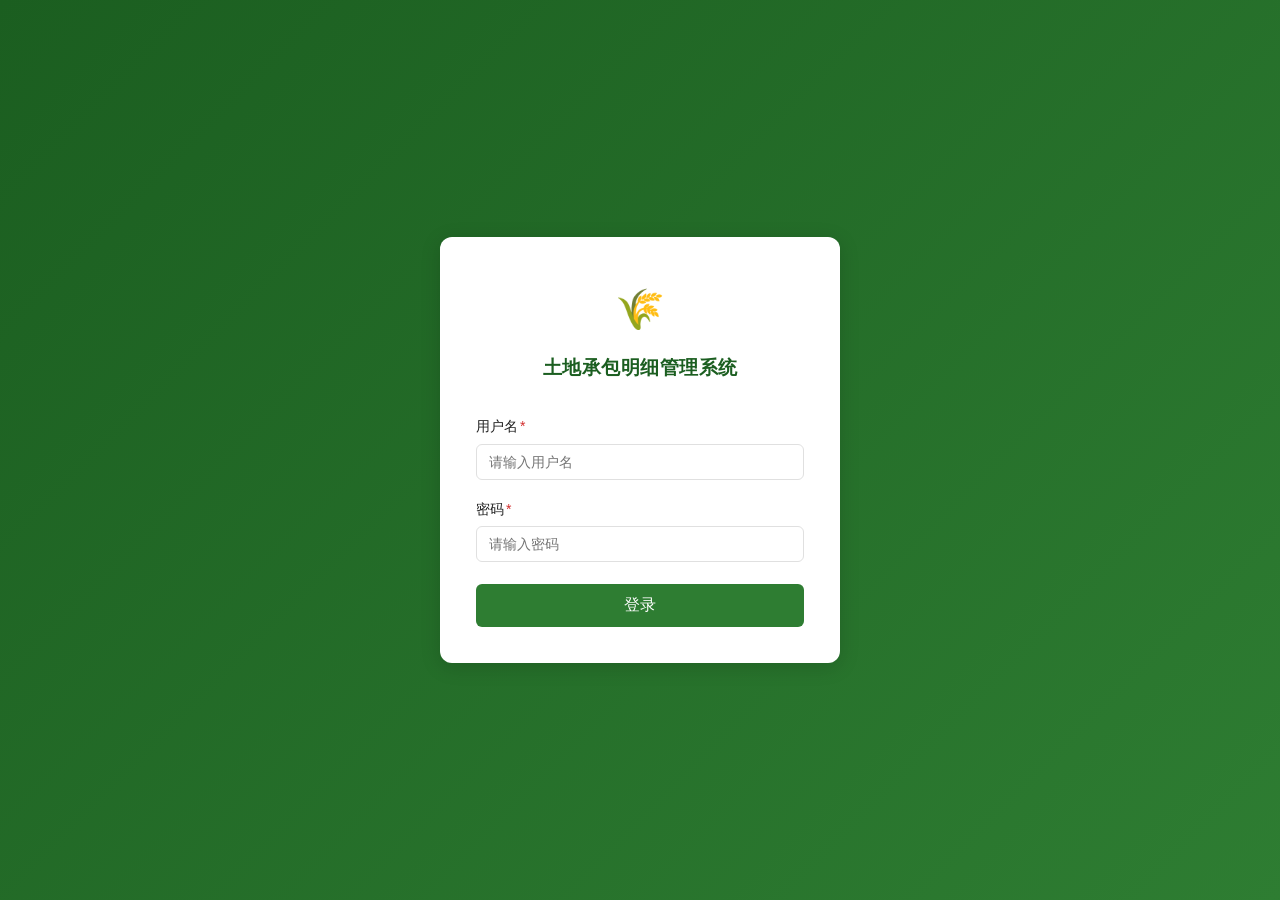
==== commit a2e06907: "Add JWT authentication login functionality Co-authored-by: wth803 <54137871+wth803@users.noreply.git" ====
--- a/index.html
+++ b/index.html
@@ -15,6 +15,10 @@
     <header class="header" role="banner">
         <span class="header-logo" aria-hidden="true">🌾</span>
         <h1 class="header-title">土地承包明细管理系统</h1>
+        <div class="header-user">
+            <span class="header-username" id="header-username"></span>
+            <button id="logout-btn" class="btn btn-logout" type="button">退出登录</button>
+        </div>
     </header>
 
     <!-- ============================================================
--- a/css/style.css
+++ b/css/style.css
@@ -82,6 +82,31 @@
     letter-spacing: 0.5px;
 }
 
+/* 用户信息区域（header 右侧）*/
+.header-user {
+    margin-left: auto;
+    display: flex;
+    align-items: center;
+    gap: 12px;
+}
+
+.header-username {
+    font-size: 0.9rem;
+    opacity: 0.9;
+}
+
+.btn-logout {
+    background: rgba(255, 255, 255, 0.15);
+    color: #fff;
+    border: 1px solid rgba(255, 255, 255, 0.4);
+    padding: 6px 14px;
+    font-size: 0.85rem;
+}
+
+.btn-logout:hover:not(:disabled) {
+    background: rgba(255, 255, 255, 0.25);
+}
+
 /* ---------- 主内容区域 ---------- */
 .main {
     max-width: 1400px;
@@ -303,16 +328,20 @@
 
 .data-table td {
     padding: 10px 14px;
-    vertical-align: middle;
-}
-
-/* 超长文字截断 */
-.location-cell,
+    vertical-align: top;
+    word-wrap: break-word;
+    word-break: break-all;
+    white-space: normal;
+    line-height: 1.6;
+}
+
+/* 地块位置列和备注列允许自动换行，设置最小宽度避免过度压缩 */
+.location-cell {
+    min-width: 150px;
+}
+
 .remark-cell {
-    max-width: 180px;
-    overflow: hidden;
-    text-overflow: ellipsis;
-    white-space: nowrap;
+    min-width: 120px;
 }
 
 /* 操作列 */
@@ -681,7 +710,7 @@
 
     .location-cell,
     .remark-cell {
-        max-width: 120px;
+        min-width: 120px;
     }
 }
 
@@ -876,3 +905,71 @@
         grid-template-columns: 1fr;
     }
 }
+
+/* ---------- 登录页面 ---------- */
+.login-page {
+    min-height: 100vh;
+    display: flex;
+    align-items: center;
+    justify-content: center;
+    background: linear-gradient(135deg, var(--color-primary-dark) 0%, var(--color-primary) 100%);
+    padding: 16px;
+}
+
+.login-card {
+    background: var(--color-card);
+    border-radius: var(--border-radius-lg);
+    box-shadow: var(--shadow-lg);
+    width: 100%;
+    max-width: 400px;
+    padding: 40px 36px 36px;
+}
+
+.login-header {
+    text-align: center;
+    margin-bottom: 32px;
+}
+
+.login-header .login-logo {
+    font-size: 2.5rem;
+    display: block;
+    margin-bottom: 12px;
+}
+
+.login-header h1 {
+    font-size: 1.2rem;
+    font-weight: 600;
+    color: var(--color-primary-dark);
+    letter-spacing: 0.5px;
+}
+
+.login-form {
+    display: flex;
+    flex-direction: column;
+    gap: 18px;
+}
+
+.login-form .form-group {
+    gap: 6px;
+}
+
+.login-form .btn-primary {
+    width: 100%;
+    padding: 11px;
+    font-size: 1rem;
+    margin-top: 4px;
+}
+
+.login-error {
+    color: var(--color-danger);
+    font-size: 0.875rem;
+    background: #fff5f5;
+    border: 1px solid var(--color-danger-light);
+    border-radius: var(--border-radius);
+    padding: 10px 14px;
+    display: none;
+}
+
+.login-error.visible {
+    display: block;
+}
